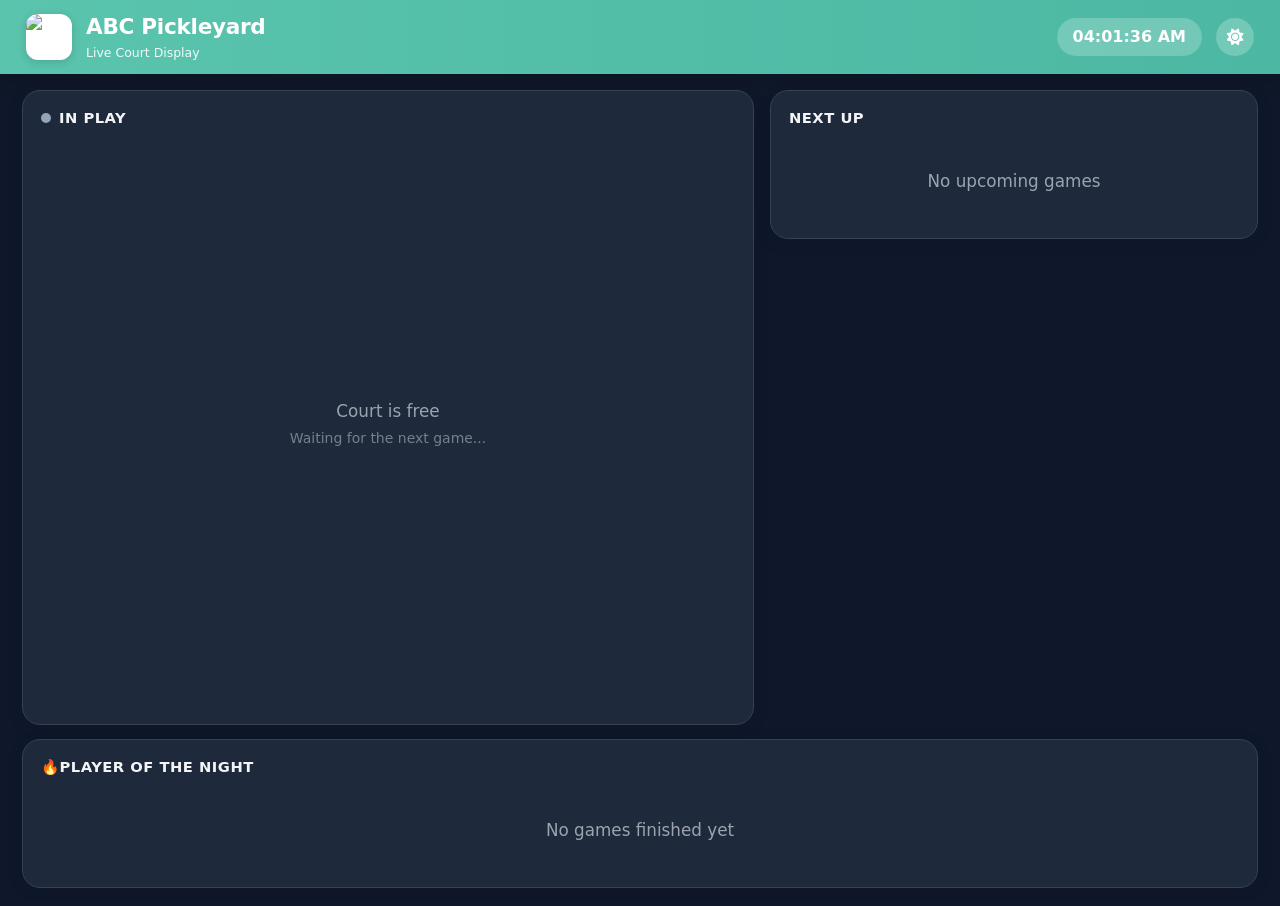
==== display.html @ bdc0b410 "Updated project code" ====
<!DOCTYPE html>
<html lang="en">
<head>
  <meta charset="UTF-8" />
  <meta name="viewport" content="width=device-width, initial-scale=1.0" />
  <title>ABC Pickleyard – Live Display</title>
  <link rel="stylesheet" href="style.css" />
  <link rel="stylesheet" href="https://cdnjs.cloudflare.com/ajax/libs/font-awesome/6.5.1/css/all.min.css" />
  <style>
    html, body {
      height: 100%;
      margin: 0;
      overflow: hidden;
    }

    body {
      background: var(--bg);
      color: var(--text);
      transition: background 0.3s, color 0.3s;
    }

    /* ===== GREEN NAVBAR WITH LOGO ===== */
    .top-nav {
      background: linear-gradient(90deg, #5ac4ad, #4cb8a3);
      color: white;
      padding: 11px 26px;
      display: flex;
      justify-content: space-between;
      align-items: center;
      flex-shrink: 0;
      box-shadow: 0 4px 16px rgba(0,0,0,0.18);
    }

    .top-nav-left {
      display: flex;
      align-items: center;
      gap: 14px;
    }

    .nav-logo {
      width: 46px;
      height: 46px;
      border-radius: 12px;
      background: white;
      display: flex;
      align-items: center;
      justify-content: center;
      overflow: hidden;
      flex-shrink: 0;
      box-shadow: 0 2px 8px rgba(0,0,0,0.15);
    }

    .nav-logo img {
      width: 100%;
      height: 100%;
      object-fit: cover;
    }

    .nav-logo-placeholder {
      color: #4cb8a3;
      font-size: 22px;
    }

    .top-nav-left h1 {
      font-size: 1.35rem;
      font-weight: 700;
      margin: 0;
      letter-spacing: -0.3px;
    }

    .top-nav-left p {
      font-size: 0.78rem;
      opacity: 0.92;
      margin: 1px 0 0;
    }

    .top-nav-right {
      display: flex;
      align-items: center;
      gap: 14px;
    }

    .nav-clock {
      background: rgba(255,255,255,0.22);
      padding: 7px 16px;
      border-radius: 30px;
      font-weight: 600;
      font-size: 1rem;
      font-variant-numeric: tabular-nums;
      backdrop-filter: blur(4px);
    }

    .theme-btn {
      width: 38px;
      height: 38px;
      border-radius: 50%;
      border: none;
      background: rgba(255,255,255,0.22);
      color: white;
      cursor: pointer;
      font-size: 1.05rem;
      display: flex;
      align-items: center;
      justify-content: center;
      transition: background 0.2s;
    }

    .theme-btn:hover {
      background: rgba(255,255,255,0.35);
    }

    /* Main content */
    .display-wrapper {
      height: calc(100vh - 68px);
      display: flex;
      flex-direction: column;
      padding: 16px 22px 18px;
      max-width: 1400px;
      margin: 0 auto;
      box-sizing: border-box;
      overflow-y: auto;
    }

    .display-grid {
      display: grid;
      grid-template-columns: 1.5fr 1fr;
      gap: 16px;
      flex: 1;
      min-height: 0;
      align-items: start; /* panels size to their own content, don't force-stretch each other */
    }

    .display-panel {
      background: var(--white);
      border-radius: 18px;
      padding: 16px 18px;
      border: 1px solid var(--border);
      box-shadow: 0 4px 20px rgba(0,0,0,0.06);
      display: flex;
      flex-direction: column;
      overflow: hidden;
      position: relative;
    }

    /* IN PLAY should still fill the full available height on its side */
    #inPlayPanel {
      height: 100%;
      align-self: stretch;
    }

    /* NEXT UP only takes as much height as its content needs */
    #nextUpPanel {
      align-self: start;
      max-height: 100%;
    }

    .display-panel h2 {
      font-size: 0.92rem;
      font-weight: 700;
      letter-spacing: 0.5px;
      margin: 0 0 12px;
      display: flex;
      align-items: center;
      gap: 8px;
      flex-shrink: 0;
      text-transform: uppercase;
    }

    .dot {
      width: 10px;
      height: 10px;
      border-radius: 50%;
      background: #94a3b8;
      display: inline-block;
    }

    .dot.live {
      background: #22c55e;
      box-shadow: 0 0 0 4px rgba(34, 197, 94, 0.35);
      animation: pulse 1.5s infinite;
    }

    /* ===== IN PLAY ===== */
    #courtCard {
      flex: 1;
      display: flex;
      flex-direction: column;
      justify-content: center;
    }

    .court-label {
      font-size: 0.85rem;
      color: var(--text-muted);
      margin-bottom: 2px;
      letter-spacing: 0.3px;
    }

    .court-timer {
      font-size: 3.1rem;
      font-weight: 800;
      letter-spacing: 3px;
      color: var(--primary-dark);
      text-align: center;
      margin: 2px 0 16px;
      font-variant-numeric: tabular-nums;
      text-shadow: 0 2px 10px rgba(76, 184, 163, 0.25);
    }

    .players-grid {
      display: grid;
      grid-template-columns: 1fr 1fr;
      gap: 12px;
      position: relative;
    }

    .player-box {
      background: linear-gradient(145deg, var(--primary-light), rgba(90, 196, 173, 0.15));
      border-radius: 14px;
      padding: 14px 10px;
      text-align: center;
      font-weight: 700;
      font-size: 1.12rem;
      color: var(--text);
      display: flex;
      flex-direction: column;
      align-items: center;
      gap: 7px;
      min-height: 88px;
      justify-content: center;
      border: 1px solid rgba(90, 196, 173, 0.25);
      transition: transform 0.2s;
    }

    .player-box:hover {
      transform: scale(1.02);
    }

    .player-box .avatar {
      width: 40px;
      height: 40px;
      border-radius: 50%;
      background: linear-gradient(135deg, #5ac4ad, #3da892);
      color: white;
      display: flex;
      align-items: center;
      justify-content: center;
      font-size: 1.05rem;
      font-weight: 700;
      box-shadow: 0 3px 10px rgba(76, 184, 163, 0.4);
    }

    .vs-badge {
      position: absolute;
      top: 50%;
      left: 50%;
      transform: translate(-50%, -50%);
      background: var(--white);
      border: 2px solid var(--primary);
      color: var(--primary-dark);
      font-weight: 800;
      font-size: 0.95rem;
      width: 46px;
      height: 46px;
      border-radius: 50%;
      display: flex;
      align-items: center;
      justify-content: center;
      z-index: 2;
      box-shadow: 0 4px 14px rgba(0,0,0,0.12);
    }

    /* ===== NEXT UP - compact, content-sized ===== */
    #nextGames {
      display: flex;
      flex-direction: column;
      gap: 10px;
      overflow-y: visible;
    }

    .next-game {
      background: linear-gradient(135deg, var(--primary-light), rgba(90, 196, 173, 0.12));
      border-radius: 12px;
      padding: 10px 14px 12px;
      border: 1px solid rgba(90, 196, 173, 0.2);
      margin-bottom: 0;
    }

    .g-title {
      font-size: 0.72rem;
      font-weight: 700;
      color: var(--primary-dark);
      margin-bottom: 3px;
      letter-spacing: 0.4px;
      text-transform: uppercase;
    }

    .g-list {
      font-size: 0.98rem;
      font-weight: 700;
      color: var(--text);
      line-height: 1.3;
    }

    /* --- Per-player mini boxes inside NEXT UP / LATER --- */
    .mini-match {
      display: flex;
      align-items: center;
      gap: 8px;
      margin-top: 6px;
    }

    .mini-team {
      display: flex;
      flex-direction: column;
      gap: 6px;
      flex: 1;
      min-width: 0;
    }

    .mini-vs {
      flex-shrink: 0;
      width: 28px;
      height: 28px;
      border-radius: 50%;
      background: var(--white);
      border: 2px solid var(--primary);
      color: var(--primary-dark);
      font-weight: 800;
      font-size: 0.72rem;
      display: flex;
      align-items: center;
      justify-content: center;
      box-shadow: 0 2px 8px rgba(0,0,0,0.1);
    }

    .mini-player {
      display: flex;
      align-items: center;
      gap: 8px;
      background: var(--white);
      border: 1px solid rgba(90, 196, 173, 0.3);
      border-radius: 10px;
      padding: 6px 10px;
      min-width: 0;
    }

    .mini-player .mini-avatar {
      width: 26px;
      height: 26px;
      border-radius: 50%;
      background: linear-gradient(135deg, #5ac4ad, #3da892);
      color: white;
      display: flex;
      align-items: center;
      justify-content: center;
      font-size: 0.72rem;
      font-weight: 700;
      flex-shrink: 0;
    }

    .mini-player .mini-name {
      font-size: 0.88rem;
      font-weight: 700;
      color: var(--text);
      white-space: nowrap;
      overflow: hidden;
      text-overflow: ellipsis;
    }

    .mini-players-flat {
      display: flex;
      flex-wrap: wrap;
      gap: 6px;
      margin-top: 6px;
    }

    .mini-players-flat .mini-player {
      flex: 0 0 auto;
    }

    /* Player of the Night */
    .potn-panel {
      margin-top: 14px;
      flex-shrink: 0;
    }

    #top3List {
      display: flex;
      flex-direction: column;
      gap: 8px;
    }

    #top3List .list-row {
      padding: 11px 15px;
      border-radius: 11px;
      transition: transform 0.15s;
    }

    #top3List .list-row:hover {
      transform: translateX(4px);
    }

    #top3List .name {
      font-size: 1.05rem;
      font-weight: 700;
    }

    #top3List .wins {
      font-size: 0.85rem;
      padding: 3px 11px;
    }

    .empty-msg {
      text-align: center;
      padding: 28px 12px;
      color: var(--text-muted);
      font-size: 1.05rem;
    }

    /* Live panel top line */
    .display-panel.live-panel::before {
      content: '';
      position: absolute;
      top: 0;
      left: 0;
      right: 0;
      height: 3px;
      background: linear-gradient(90deg, transparent, #22c55e, transparent);
      border-radius: 18px 18px 0 0;
    }

    @media (max-width: 950px) {
      .display-grid {
        grid-template-columns: 1fr;
      }
      .court-timer {
        font-size: 2.4rem;
      }
      #inPlayPanel {
        height: auto;
      }
    }
  </style>
</head>
<body>

  <!-- GREEN NAVBAR WITH LOGO -->
  <div class="top-nav">
    <div class="top-nav-left">
      <div class="nav-logo" id="displayLogo">
        <img id="logoImg" hidden alt="Logo" />
        <div id="logoPlaceholder" class="nav-logo-placeholder">
          <i class="fas fa-table-tennis-paddle-ball"></i>
        </div>
      </div>
      <div>
        <h1>ABC Pickleyard</h1>
        <p>Live Court Display</p>
      </div>
    </div>
    <div class="top-nav-right">
      <div class="nav-clock" id="clockTime">00:00:00</div>
      <button class="theme-btn" id="themeToggle" title="Toggle theme">
        <i class="fas fa-moon"></i>
      </button>
    </div>
  </div>

  <div class="display-wrapper">

    <div class="display-grid">

      <!-- IN PLAY -->
      <div class="display-panel" id="inPlayPanel">
        <h2>
          <span class="dot" id="liveDot"></span>
          IN PLAY
        </h2>
        <div id="courtCard"></div>
      </div>

      <!-- NEXT UP -->
      <div class="display-panel" id="nextUpPanel">
        <h2>NEXT UP</h2>
        <div id="nextGames"></div>
      </div>

    </div>

    <!-- PLAYER OF THE NIGHT -->
    <div class="display-panel potn-panel">
      <h2>🔥PLAYER OF THE NIGHT</h2>
      <div id="top3List"></div>
    </div>

  </div>

  <script src="display.js"></script>
</body>
</html>
---- style.css ----
:root {
  --primary: #6fd3bf;
  --primary-dark: #4cb8a3;
  --primary-light: #e7f8f4;
  --danger: #ef4444;
  --text: #1f2937;
  --text-muted: #6b7280;
  --border: #e5e7eb;
  --bg: #f4f7f6;
  --white: #ffffff;
  --radius: 16px;
  --radius-sm: 10px;
  --shadow: 0 4px 24px rgba(0,0,0,0.06);

  /* Top 3 */
  --top3-bg: linear-gradient(90deg, #d4f5ec, #e7f8f4);
  --top3-text: #1f2937;
}

body.dark-mode {
  --primary: #5ac4ad;
  --primary-dark: #4a9f94;
  --primary-light: #1a3a35;
  --danger: #ff6b6b;
  --text: #f3f4f6;
  --text-muted: #9ca3af;
  --border: #374151;
  --bg: #0f172a;
  --white: #1e293b;

  /* Top 3 - dark */
  --top3-bg: linear-gradient(90deg, #164e44, #1a3a35);
  --top3-text: #e2e8f0;
}

* {
  margin: 0;
  padding: 0;
  box-sizing: border-box;
}

body {
  font-family: 'Segoe UI', system-ui, -apple-system, sans-serif;
  background: var(--bg);
  color: var(--text);
  min-height: 100vh;
  line-height: 1.5;
}

/* ========== HEADER (Admin) ========== */
.header {
  background: var(--primary);
  color: white;
  padding: 14px 28px;
  display: flex;
  justify-content: space-between;
  align-items: center;
  box-shadow: 0 2px 12px rgba(0,0,0,0.08);
}

.header-left {
  display: flex;
  align-items: center;
  gap: 14px;
}

.logo-area {
  width: 52px;
  height: 52px;
  border-radius: 14px;
  background: var(--white);
  display: flex;
  align-items: center;
  justify-content: center;
  cursor: pointer;
  overflow: hidden;
  flex-shrink: 0;
}

.logo-area img {
  width: 100%;
  height: 100%;
  object-fit: cover;
}

.logo-placeholder {
  color: var(--primary-dark);
  font-size: 24px;
}

.header-left h1 {
  font-size: 1.35rem;
  font-weight: 700;
}

.header-left p {
  font-size: 0.8rem;
  opacity: 0.9;
}

.header-right {
  display: flex;
  align-items: center;
  gap: 28px;
}

.stats {
  display: flex;
  gap: 22px;
}

.stat {
  text-align: center;
}

.stat strong {
  display: block;
  font-size: 1.25rem;
  font-weight: 700;
}

.stat span {
  font-size: 0.72rem;
  letter-spacing: 0.5px;
  opacity: 0.9;
}

.clock {
  display: flex;
  align-items: center;
  gap: 8px;
  background: rgba(255,255,255,0.18);
  padding: 7px 16px;
  border-radius: 30px;
  font-weight: 600;
  font-size: 0.95rem;
}

.dark-mode-toggle {
  background: rgba(255,255,255,0.2);
  border: none;
  color: white;
  width: 40px;
  height: 40px;
  border-radius: 50%;
  cursor: pointer;
  display: flex;
  align-items: center;
  justify-content: center;
  font-size: 1.1rem;
  transition: background 0.2s;
}

.dark-mode-toggle:hover {
  background: rgba(255,255,255,0.3);
}

/* ========== NAV TABS (Admin) ========== */
.nav-tabs {
  display: flex;
  max-width: 920px;
  margin: 26px auto 0;
  background: var(--white);
  border-radius: var(--radius);
  overflow: hidden;
  box-shadow: var(--shadow);
  border: 1px solid var(--border);
}

.nav-item {
  flex: 1;
  padding: 16px 10px;
  background: var(--white);
  border: none;
  cursor: pointer;
  text-align: center;
  transition: all 0.2s;
  position: relative;
}

.nav-item:not(:last-child) {
  border-right: 1px solid var(--border);
}

.nav-title {
  display: block;
  font-size: 1.05rem;
  font-weight: 700;
  letter-spacing: 0.4px;
  color: var(--text);
}

.nav-sub {
  display: block;
  font-size: 0.78rem;
  color: var(--text-muted);
  margin-top: 2px;
}

.nav-item.active {
  background: var(--primary);
}

.nav-item.active .nav-title,
.nav-item.active .nav-sub {
  color: white;
}

.nav-item:hover:not(.active) {
  background: var(--primary-light);
}

.badge {
  background: rgba(0,0,0,0.12);
  padding: 1px 7px;
  border-radius: 10px;
  font-size: 0.75rem;
  margin-left: 4px;
}

.nav-item.active .badge {
  background: rgba(255,255,255,0.25);
}

/* ========== TAB PANELS ========== */
.tab-panel {
  display: none;
  max-width: 1100px;
  margin: 28px auto 50px;
  padding: 0 20px;
}

.tab-panel.active {
  display: block;
  animation: fadeIn 0.28s ease;
}

@keyframes fadeIn {
  from { opacity: 0; transform: translateY(6px); }
  to { opacity: 1; transform: translateY(0); }
}

/* ========== PANEL ========== */
.panel {
  background: var(--white);
  border-radius: var(--radius);
  padding: 22px 24px;
  box-shadow: var(--shadow);
  border: 1px solid var(--border);
  margin-bottom: 24px;
}

.panel-header {
  display: flex;
  justify-content: space-between;
  align-items: center;
  margin-bottom: 18px;
}

.panel-header h2 {
  font-size: 1.1rem;
  font-weight: 700;
  letter-spacing: 0.3px;
}

.panel-header p {
  font-size: 0.85rem;
  color: var(--text-muted);
}

.status-line {
  display: flex;
  align-items: center;
  gap: 12px;
}

.dot {
  width: 12px;
  height: 12px;
  border-radius: 50%;
  background: #d1d5db;
}

.dot.live {
  background: #22c55e;
  box-shadow: 0 0 0 4px rgba(34,197,94,0.25);
  animation: pulse 1.6s infinite;
}

@keyframes pulse {
  0% { box-shadow: 0 0 0 0 rgba(34,197,94,0.4); }
  70% { box-shadow: 0 0 0 8px rgba(34,197,94,0); }
  100% { box-shadow: 0 0 0 0 rgba(34,197,94,0); }
}

.live-count {
  font-size: 0.85rem;
  color: var(--text-muted);
  font-weight: 500;
}

/* ========== COURT LAYOUT ========== */
.court-layout {
  display: grid;
  grid-template-columns: 1.45fr 1fr;
  gap: 24px;
  margin-bottom: 8px;
}

/* Court Card */
.court-card {
  background: var(--primary-light);
  border-radius: var(--radius-sm);
  padding: 20px;
  border: 1px solid var(--border);
}

.court-empty {
  text-align: center;
  padding: 28px 10px;
  color: var(--text-muted);
}

.court-empty p {
  margin-bottom: 16px;
  font-size: 0.95rem;
}

.court-top {
  display: flex;
  justify-content: space-between;
  align-items: center;
  margin-bottom: 12px;
}

.court-name {
  font-weight: 700;
  font-size: 1.1rem;
}

.pill-live {
  background: #22c55e;
  color: white;
  font-size: 0.75rem;
  font-weight: 700;
  padding: 3px 10px;
  border-radius: 20px;
}

.court-timer {
  font-size: 1.8rem;
  font-weight: 800;
  font-variant-numeric: tabular-nums;
  color: var(--primary-dark);
  text-align: center;
  margin: 8px 0 18px;
}

.matchup {
  display: flex;
  align-items: center;
  justify-content: space-between;
  gap: 12px;
  margin-bottom: 18px;
}

.team {
  flex: 1;
  background: var(--white);
  padding: 12px 14px;
  border-radius: 10px;
  display: flex;
  align-items: center;
  gap: 8px;
  font-weight: 600;
  font-size: 0.95rem;
  box-shadow: 0 1px 4px rgba(0,0,0,0.04);
  color: var(--text);
}

.vs {
  font-weight: 800;
  color: var(--text-muted);
  font-size: 0.95rem;
}

.btn-end {
  width: 100%;
  background: var(--danger);
  color: white;
  border: none;
  padding: 12px;
  border-radius: 10px;
  font-weight: 600;
  font-size: 0.95rem;
  cursor: pointer;
  display: flex;
  align-items: center;
  justify-content: center;
  gap: 8px;
  transition: background 0.2s;
}

.btn-end:hover {
  background: #dc2626;
}

/* Action buttons */
.action-row {
  display: flex;
  gap: 12px;
  margin-top: 16px;
}

.btn {
  padding: 11px 18px;
  border-radius: 10px;
  font-weight: 600;
  font-size: 0.92rem;
  border: none;
  cursor: pointer;
  display: inline-flex;
  align-items: center;
  gap: 8px;
  transition: all 0.2s;
}

.btn-primary {
  background: var(--primary);
  color: white;
}

.btn-primary:hover {
  background: var(--primary-dark);
  transform: translateY(-1px);
  box-shadow: 0 4px 14px rgba(76,184,163,0.35);
}

.btn-outline {
  background: var(--white);
  color: var(--primary-dark);
  border: 1.5px solid var(--primary);
}

.btn-outline:hover {
  background: var(--primary-light);
}

.btn-ghost {
  background: transparent;
  color: var(--text-muted);
  border: 1px solid var(--border);
}

.btn-ghost:hover {
  background: #fef2f2;
  color: var(--danger);
  border-color: #fecaca;
}

.btn-secondary {
  background: #f3f4f6;
  color: var(--text);
}

body.dark-mode .btn-secondary {
  background: #374151;
  color: var(--text);
}

/* Next Games */
.next-games {
  display: flex;
  flex-direction: column;
  gap: 12px;
}

.next-game {
  background: var(--primary-light);
  border-radius: var(--radius-sm);
  padding: 14px 16px;
}

.g-title {
  font-size: 0.8rem;
  font-weight: 700;
  color: var(--primary-dark);
  margin-bottom: 4px;
  letter-spacing: 0.3px;
}

.g-list {
  font-weight: 600;
  font-size: 0.95rem;
  color: var(--text);
}

/* --- Per-player mini boxes (matches the live display's NEXT UP / LATER) --- */
.mini-match {
  display: flex;
  align-items: center;
  gap: 10px;
  margin-top: 8px;
}

.mini-team {
  display: flex;
  flex-direction: column;
  gap: 6px;
  flex: 1;
  min-width: 0;
}

.mini-vs {
  flex-shrink: 0;
  width: 30px;
  height: 30px;
  border-radius: 50%;
  background: var(--white);
  border: 2px solid var(--primary);
  color: var(--primary-dark);
  font-weight: 800;
  font-size: 0.75rem;
  display: flex;
  align-items: center;
  justify-content: center;
  box-shadow: 0 2px 8px rgba(0,0,0,0.1);
}

.mini-player {
  display: flex;
  align-items: center;
  gap: 8px;
  background: var(--white);
  border: 1px solid var(--border);
  border-radius: 10px;
  padding: 8px 12px;
  min-width: 0;
}

.mini-player .mini-avatar {
  width: 28px;
  height: 28px;
  border-radius: 50%;
  background: linear-gradient(135deg, var(--primary), var(--primary-dark));
  color: white;
  display: flex;
  align-items: center;
  justify-content: center;
  font-size: 0.75rem;
  font-weight: 700;
  flex-shrink: 0;
}

.mini-player .mini-name {
  font-size: 0.9rem;
  font-weight: 700;
  color: var(--text);
  white-space: nowrap;
  overflow: hidden;
  text-overflow: ellipsis;
}

.mini-players-flat {
  display: flex;
  flex-wrap: wrap;
  gap: 8px;
  margin-top: 8px;
}

.mini-players-flat .mini-player {
  flex: 0 0 auto;
}

.see-full {
  display: block;
  text-align: right;
  margin-top: 14px;
  color: var(--primary-dark);
  font-weight: 600;
  font-size: 0.9rem;
  text-decoration: none;
}

.see-full:hover {
  text-decoration: underline;
}

/* ========== CAPACITY ========== */
.capacity-card {
  background: var(--primary-light);
  border-radius: var(--radius-sm);
  padding: 18px 20px;
  margin-bottom: 22px;
}

.capacity-top {
  display: flex;
  justify-content: space-between;
  align-items: center;
  margin-bottom: 12px;
}

.capacity-top h3 {
  font-size: 1rem;
  font-weight: 700;
}

.capacity-top p {
  font-size: 0.82rem;
  color: var(--text-muted);
}

.capacity-num {
  font-size: 1.6rem;
  font-weight: 800;
  color: var(--primary-dark);
}

.capacity-num .max {
  font-size: 1rem;
  font-weight: 600;
  color: var(--text-muted);
}

.progress-track {
  height: 10px;
  background: #d1e9e4;
  border-radius: 20px;
  overflow: hidden;
}

body.dark-mode .progress-track {
  background: #0f2e2a;
}

.progress-fill {
  height: 100%;
  background: linear-gradient(90deg, var(--primary), var(--primary-dark));
  border-radius: 20px;
  transition: width 0.4s ease;
}

/* ========== LISTS ========== */
.list-card {
  display: flex;
  flex-direction: column;
  gap: 8px;
}

.list-row {
  display: flex;
  justify-content: space-between;
  align-items: center;
  background: var(--primary-light);
  padding: 12px 16px;
  border-radius: var(--radius-sm);
  transition: all 0.15s;
  color: var(--text);
}

.list-row:hover {
  transform: translateX(3px);
}

/* Top 3 */
.list-row.top3 {
  background: var(--top3-bg);
  color: var(--top3-text);
}

.list-row.top3 .name {
  color: var(--top3-text);
  font-weight: 700;
  font-size: 1rem;
}

.list-row.top3 .wins {
  background: var(--primary);
  color: white;
}

.row-left {
  display: flex;
  align-items: center;
  gap: 12px;
}

.rank-badge {
  width: 28px;
  height: 28px;
  border-radius: 8px;
  background: var(--primary);
  color: white;
  display: flex;
  align-items: center;
  justify-content: center;
  font-weight: 700;
  font-size: 0.85rem;
  flex-shrink: 0;
}

.rank-badge.r1 { background: #f59e0b; }
.rank-badge.r2 { background: #94a3b8; }
.rank-badge.r3 { background: #cd7f32; }

.name {
  font-weight: 600;
  color: var(--text);
}

.wins {
  background: var(--primary);
  color: white;
  padding: 3px 11px;
  border-radius: 20px;
  font-size: 0.8rem;
  font-weight: 700;
}

.btn-certificate {
  background: none;
  border: none;
  font-size: 1.15rem;
  cursor: pointer;
  opacity: 0.85;
  transition: opacity 0.2s;
}

.btn-certificate:hover {
  opacity: 1;
}

/* Queue groups */
.queue-group {
  margin-bottom: 6px;
}

.queue-group-head {
  margin-bottom: 8px;
}

.queue-group-title {
  font-size: 0.8rem;
  font-weight: 700;
  color: var(--primary-dark);
  letter-spacing: 0.3px;
}

.queue-players {
  display: flex;
  flex-wrap: wrap;
  gap: 8px;
}

.player-chip {
  display: inline-flex;
  align-items: center;
  gap: 6px;
  background: var(--white);
  border: 1px solid var(--border);
  padding: 8px 12px;
  border-radius: 8px;
  font-weight: 600;
  font-size: 0.9rem;
  color: var(--text);
}

.player-chip button {
  background: none;
  border: none;
  cursor: pointer;
  font-size: 0.9rem;
  color: var(--text-muted);
  padding: 0 2px;
  line-height: 1;
}

.player-chip button:hover {
  color: var(--danger);
}

.empty-state {
  text-align: center;
  padding: 32px 16px;
  color: var(--text-muted);
  font-size: 0.95rem;
}

/* ========== MODAL ========== */
.modal-overlay {
  position: fixed;
  inset: 0;
  background: rgba(0,0,0,0.55);
  display: flex;
  align-items: center;
  justify-content: center;
  z-index: 1000;
  padding: 20px;
}

.modal-overlay.hidden {
  display: none;
}

.modal {
  background: var(--white);
  border-radius: 16px;
  width: 100%;
  max-width: 420px;
  box-shadow: 0 20px 50px rgba(0,0,0,0.25);
  overflow: hidden;
}

.modal-header {
  display: flex;
  justify-content: space-between;
  align-items: center;
  padding: 18px 22px;
  border-bottom: 1px solid var(--border);
}

.modal-header h3 {
  font-size: 1.15rem;
  font-weight: 700;
  color: var(--text);
}

.modal-close {
  background: none;
  border: none;
  font-size: 1.5rem;
  cursor: pointer;
  color: var(--text-muted);
  line-height: 1;
}

.modal-body {
  padding: 22px;
}

.modal-body input[type="text"] {
  width: 100%;
  padding: 12px 14px;
  border: 1.5px solid var(--border);
  border-radius: 10px;
  font-size: 1rem;
  margin-bottom: 16px;
  outline: none;
  transition: border-color 0.2s;
  background: var(--bg);
  color: var(--text);
}

.modal-body input:focus {
  border-color: var(--primary);
}

.modal-row {
  display: flex;
  gap: 10px;
  justify-content: flex-end;
}

.win-option {
  width: 100%;
  background: var(--primary-light);
  border: 1.5px solid var(--border);
  border-radius: 12px;
  padding: 16px;
  margin-bottom: 10px;
  cursor: pointer;
  text-align: left;
  transition: all 0.2s;
  color: var(--text);
}

.win-option:hover {
  background: var(--primary);
  color: white;
  border-color: var(--primary);
}

.win-option .wl {
  display: block;
  font-size: 0.75rem;
  font-weight: 700;
  letter-spacing: 0.5px;
  margin-bottom: 4px;
  opacity: 0.8;
}

/* Responsive */
@media (max-width: 860px) {
  .court-layout {
    grid-template-columns: 1fr;
  }
  .header {
    flex-direction: column;
    gap: 14px;
    text-align: center;
  }
  .header-right {
    flex-direction: column;
    gap: 12px;
  }
  .nav-tabs {
    margin: 18px 12px 0;
  }
}
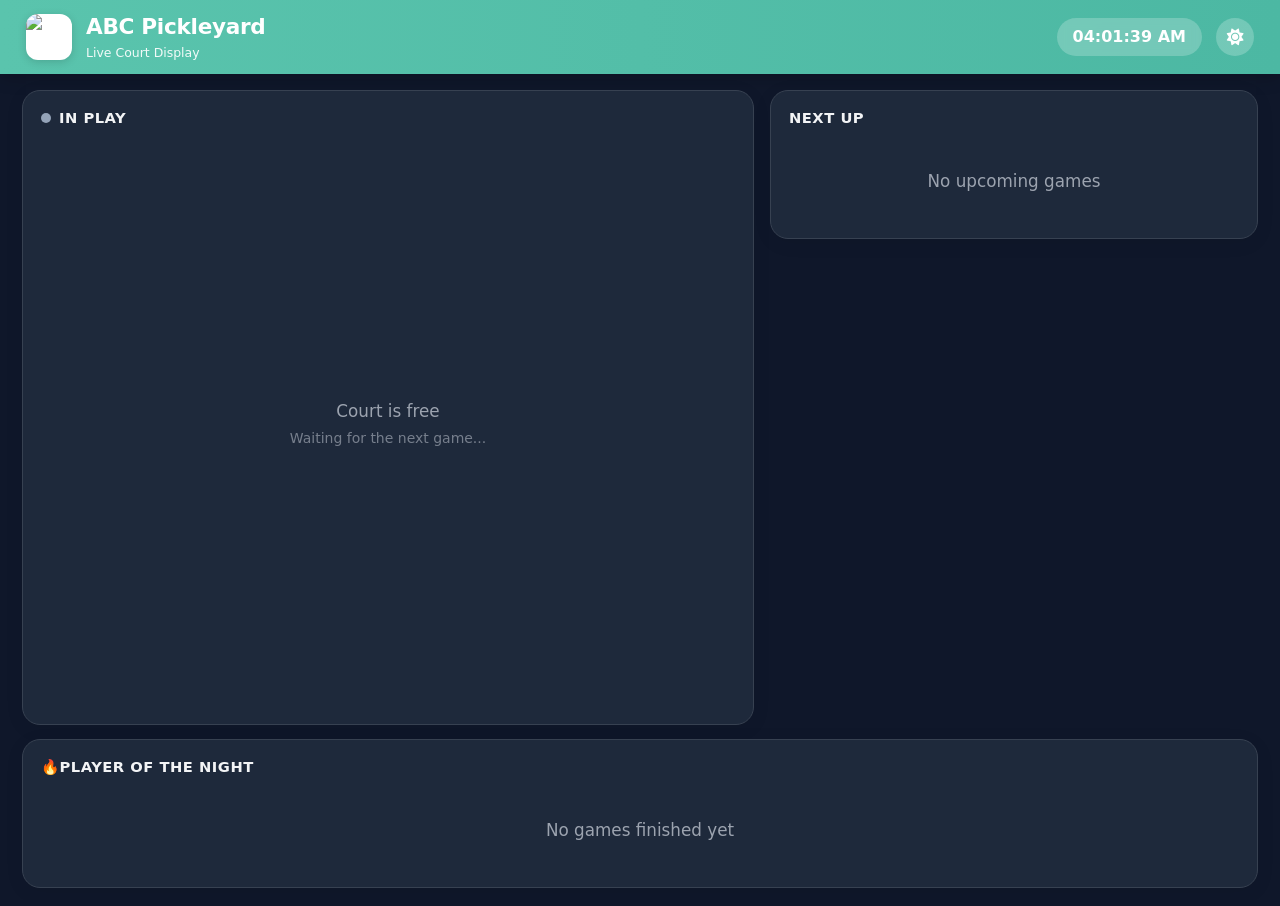
==== commit a945bf1e: "adding medals" ====
--- a/display.html
+++ b/display.html
@@ -390,31 +390,135 @@
       gap: 8px;
     }
 
-    #top3List .list-row {
-      padding: 11px 15px;
-      border-radius: 11px;
-      transition: transform 0.15s;
-    }
-
-    #top3List .list-row:hover {
-      transform: translateX(4px);
-    }
-
-    #top3List .name {
-      font-size: 1.05rem;
-      font-weight: 700;
-    }
-
-    #top3List .wins {
-      font-size: 0.85rem;
-      padding: 3px 11px;
-    }
-
     .empty-msg {
       text-align: center;
       padding: 28px 12px;
       color: var(--text-muted);
       font-size: 1.05rem;
+    }
+
+    /* ===== Player of the Night — Medal Styling ===== */
+    #top3List .list-row.top3 {
+      display: flex;
+      align-items: center;
+      justify-content: space-between;
+      background: var(--white);
+      border: 1px solid var(--border);
+      border-radius: 11px;
+      padding: 11px 15px;
+      transition: transform 0.15s, box-shadow 0.2s;
+      position: relative;
+      overflow: hidden;
+    }
+
+    #top3List .list-row.top3:hover {
+      transform: translateX(4px);
+    }
+
+    .row-left {
+      display: flex;
+      align-items: center;
+      gap: 12px;
+    }
+
+    /* Rank badge base (becomes a medal circle) */
+    .rank-badge {
+      width: 34px;
+      height: 34px;
+      border-radius: 50%;
+      display: flex;
+      align-items: center;
+      justify-content: center;
+      font-weight: 800;
+      color: white;
+      flex-shrink: 0;
+      position: relative;
+      font-size: 0; /* hide the number */
+    }
+    .rank-badge::before {
+      font-size: 1.3rem;
+    }
+
+    /* 🥇 1st place */
+    .rank-badge.r1 {
+      background: linear-gradient(135deg, #ffd700, #e0a800);
+      box-shadow: 0 3px 10px rgba(255, 200, 0, 0.5);
+    }
+    .rank-badge.r1::before { content: "🥇"; }
+
+    /* 🥈 2nd place */
+    .rank-badge.r2 {
+      background: linear-gradient(135deg, #d7d7d7, #a8a8a8);
+      box-shadow: 0 3px 10px rgba(160, 160, 160, 0.45);
+    }
+    .rank-badge.r2::before { content: "🥈"; }
+
+    /* 🥉 3rd place */
+    .rank-badge.r3 {
+      background: linear-gradient(135deg, #cd7f32, #a05a1f);
+      box-shadow: 0 3px 10px rgba(180, 110, 40, 0.45);
+    }
+    .rank-badge.r3::before { content: "🥉"; }
+
+    /* Row backgrounds per rank */
+    #top3List .list-row.top3:has(.rank-badge.r1) {
+      background: linear-gradient(135deg, rgba(255, 215, 0, 0.14), rgba(255, 215, 0, 0.03));
+      border: 1px solid rgba(255, 191, 0, 0.5);
+      box-shadow: 0 4px 16px rgba(255, 191, 0, 0.18);
+      transform: scale(1.02);
+    }
+    #top3List .list-row.top3:has(.rank-badge.r2) {
+      background: linear-gradient(135deg, rgba(192, 192, 192, 0.16), rgba(192, 192, 192, 0.03));
+      border: 1px solid rgba(170, 170, 170, 0.5);
+    }
+    #top3List .list-row.top3:has(.rank-badge.r3) {
+      background: linear-gradient(135deg, rgba(205, 127, 50, 0.16), rgba(205, 127, 50, 0.03));
+      border: 1px solid rgba(205, 127, 50, 0.5);
+    }
+
+    /* Name + wins polish */
+    #top3List .name {
+      font-size: 1.05rem;
+      font-weight: 700;
+    }
+    #top3List .list-row.top3:has(.rank-badge.r1) .name { color: #a67c00; }
+    #top3List .list-row.top3:has(.rank-badge.r2) .name { color: #6e6e6e; }
+    #top3List .list-row.top3:has(.rank-badge.r3) .name { color: #8a4b1f; }
+
+    #top3List .wins {
+      font-size: 0.85rem;
+      padding: 3px 11px;
+      border-radius: 30px;
+      font-weight: 700;
+      background: var(--primary-light);
+      color: var(--primary-dark);
+    }
+    #top3List .list-row.top3:has(.rank-badge.r1) .wins {
+      background: rgba(255, 191, 0, 0.25);
+      color: #8a6300;
+    }
+    #top3List .list-row.top3:has(.rank-badge.r2) .wins {
+      background: rgba(192, 192, 192, 0.3);
+      color: #5c5c5c;
+    }
+    #top3List .list-row.top3:has(.rank-badge.r3) .wins {
+      background: rgba(205, 127, 50, 0.28);
+      color: #7a4620;
+    }
+
+    /* Shine sweep on #1 only */
+    #top3List .list-row.top3:has(.rank-badge.r1)::after {
+      content: '';
+      position: absolute;
+      inset: 0;
+      background: linear-gradient(120deg, transparent 20%, rgba(255,255,255,0.35) 50%, transparent 80%);
+      background-size: 200% 100%;
+      animation: shine 3s ease-in-out infinite;
+      pointer-events: none;
+    }
+    @keyframes shine {
+      0% { background-position: 200% 0; }
+      100% { background-position: -200% 0; }
     }
 
     /* Live panel top line */
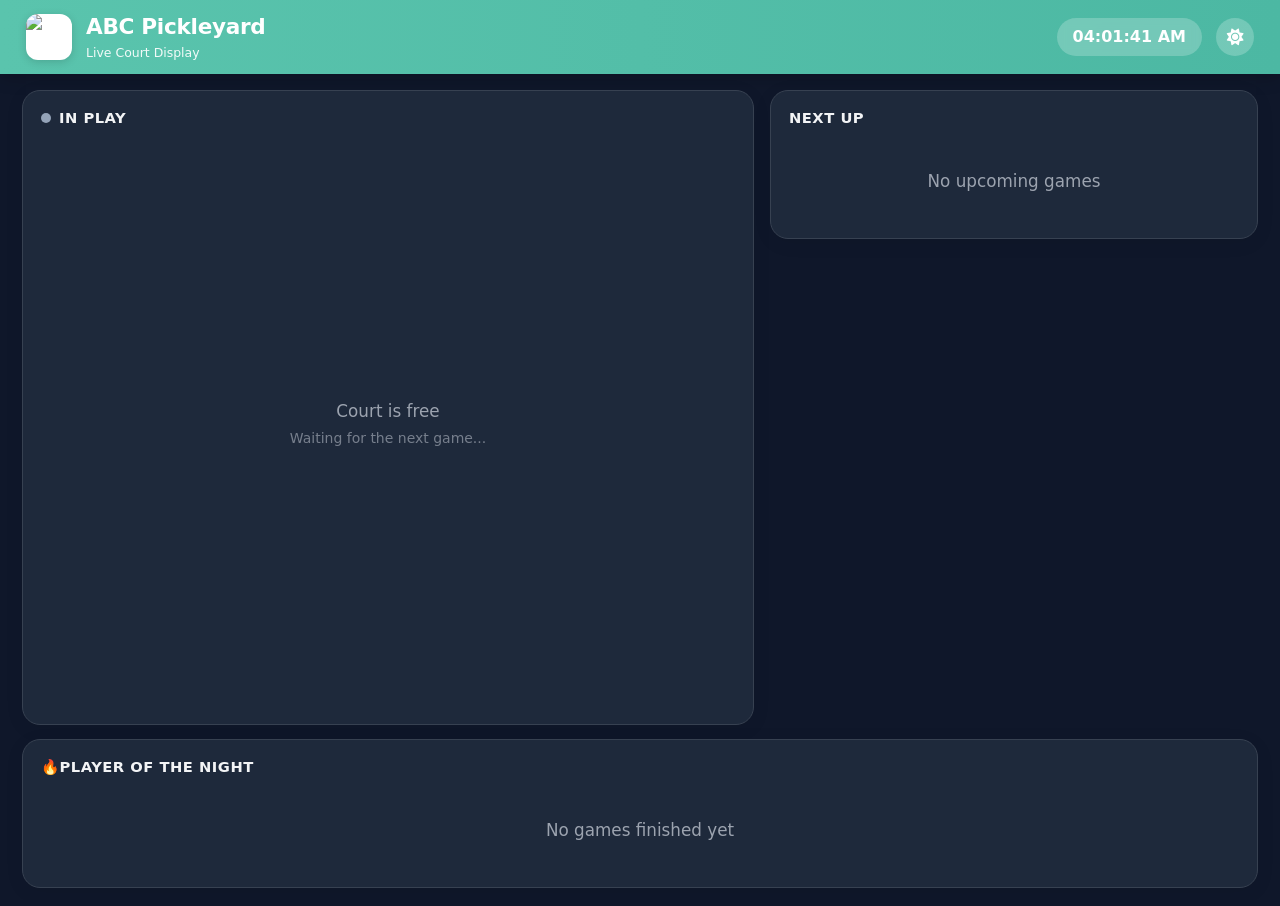
==== commit e86fea1c: "text color fix" ====
--- a/display.html
+++ b/display.html
@@ -476,7 +476,7 @@
       border: 1px solid rgba(205, 127, 50, 0.5);
     }
 
-    /* Name + wins polish */
+    /* Name + wins polish (light mode) */
     #top3List .name {
       font-size: 1.05rem;
       font-weight: 700;
@@ -504,6 +504,32 @@
     #top3List .list-row.top3:has(.rank-badge.r3) .wins {
       background: rgba(205, 127, 50, 0.28);
       color: #7a4620;
+    }
+
+    /* ---- Dark mode overrides: brighter text/badges so they're readable ---- */
+    body.dark-mode #top3List .list-row.top3:has(.rank-badge.r1) .name { color: #ffd558; }
+    body.dark-mode #top3List .list-row.top3:has(.rank-badge.r2) .name { color: #e6e6e6; }
+    body.dark-mode #top3List .list-row.top3:has(.rank-badge.r3) .name { color: #ffb066; }
+
+    body.dark-mode #top3List .list-row.top3:has(.rank-badge.r1) .wins {
+      background: rgba(255, 215, 0, 0.22);
+      color: #ffe08a;
+    }
+    body.dark-mode #top3List .list-row.top3:has(.rank-badge.r2) .wins {
+      background: rgba(255, 255, 255, 0.16);
+      color: #f0f0f0;
+    }
+    body.dark-mode #top3List .list-row.top3:has(.rank-badge.r3) .wins {
+      background: rgba(255, 165, 90, 0.22);
+      color: #ffcda0;
+    }
+
+    /* rank-2 (silver) wins badge with 0 wins was blending into the pill -
+       make sure text always has contrast even at 0 wins */
+    #top3List .wins {
+      display: inline-block;
+      min-width: 24px;
+      text-align: center;
     }
 
     /* Shine sweep on #1 only */
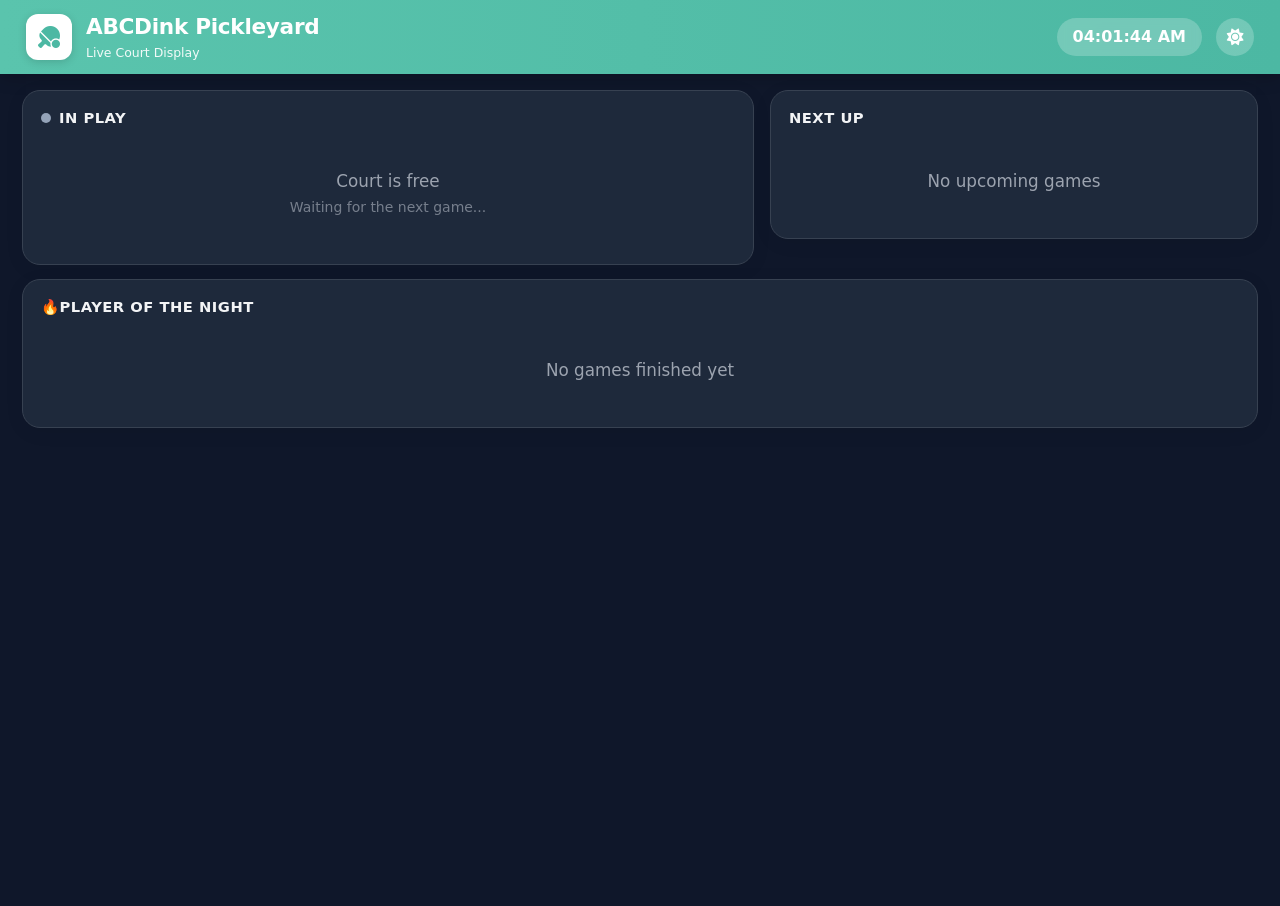
==== commit a3018447: "Updated" ====
--- a/display.html
+++ b/display.html
@@ -3,7 +3,7 @@
 <head>
   <meta charset="UTF-8" />
   <meta name="viewport" content="width=device-width, initial-scale=1.0" />
-  <title>ABC Pickleyard – Live Display</title>
+  <title>ABCDink Pickleyard – Live Display</title>
   <link rel="stylesheet" href="style.css" />
   <link rel="stylesheet" href="https://cdnjs.cloudflare.com/ajax/libs/font-awesome/6.5.1/css/all.min.css" />
   <style>
@@ -125,8 +125,7 @@
       display: grid;
       grid-template-columns: 1.5fr 1fr;
       gap: 16px;
-      flex: 1;
-      min-height: 0;
+      flex: 0 0 auto;
       align-items: start; /* panels size to their own content, don't force-stretch each other */
     }
 
@@ -138,14 +137,14 @@
       box-shadow: 0 4px 20px rgba(0,0,0,0.06);
       display: flex;
       flex-direction: column;
-      overflow: hidden;
+      overflow: visible;
       position: relative;
     }
 
-    /* IN PLAY should still fill the full available height on its side */
+    /* IN PLAY sizes to its own content — no forced height, so extra
+       player rows never get clipped by the panel edge */
     #inPlayPanel {
-      height: 100%;
-      align-self: stretch;
+      align-self: start;
     }
 
     /* NEXT UP only takes as much height as its content needs */
@@ -578,13 +577,13 @@
   <div class="top-nav">
     <div class="top-nav-left">
       <div class="nav-logo" id="displayLogo">
-        <img id="logoImg" hidden alt="Logo" />
-        <div id="logoPlaceholder" class="nav-logo-placeholder">
+        <img id="logoImg" src="abclogo.jpg" alt="Logo" onerror="this.hidden=true;document.getElementById('logoPlaceholder').hidden=false;" />
+        <div id="logoPlaceholder" class="nav-logo-placeholder" hidden>
           <i class="fas fa-table-tennis-paddle-ball"></i>
         </div>
       </div>
       <div>
-        <h1>ABC Pickleyard</h1>
+        <h1>ABCDink Pickleyard</h1>
         <p>Live Court Display</p>
       </div>
     </div>
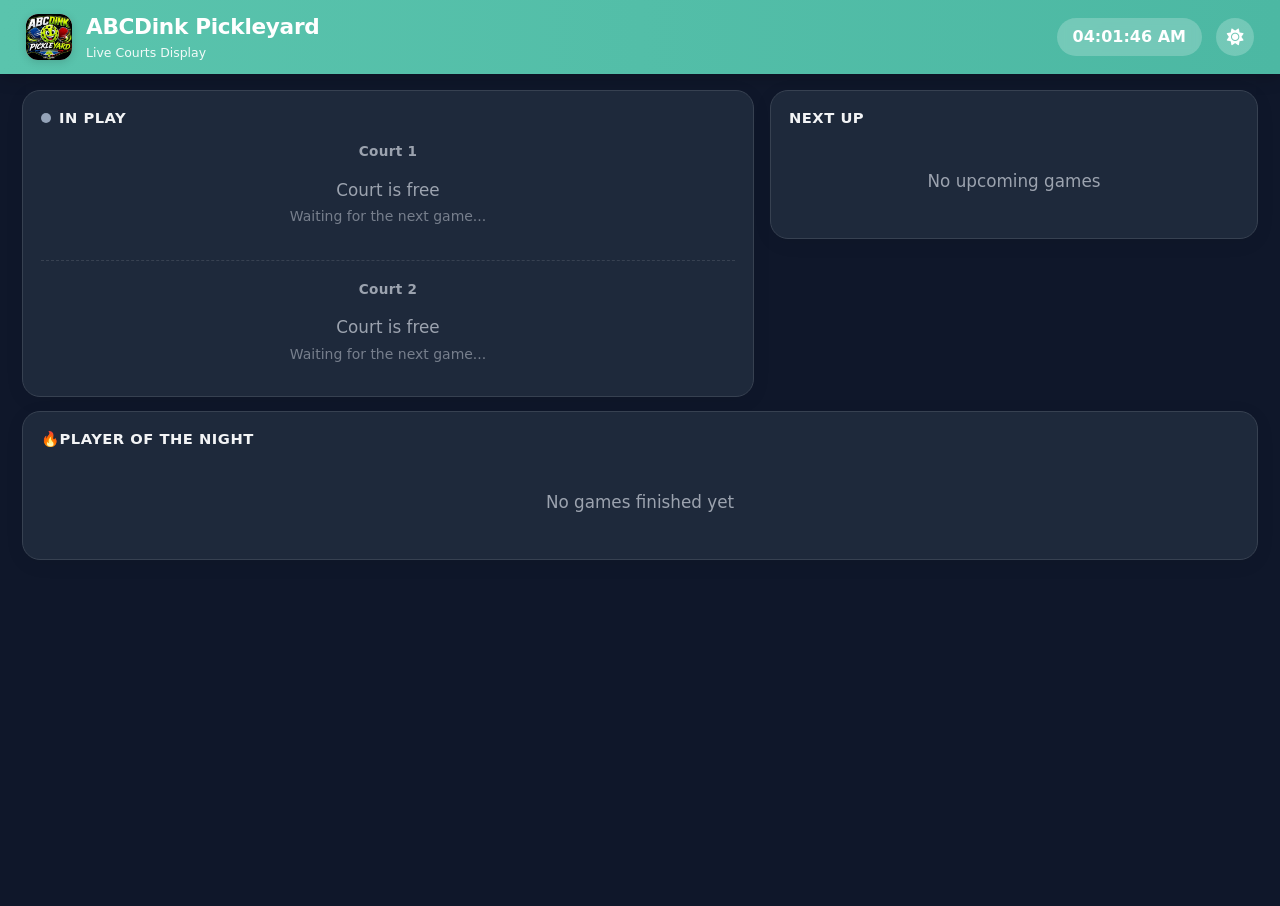
==== commit 19953291: "addedcourt2" ====
--- a/display.html
+++ b/display.html
@@ -185,6 +185,19 @@
       display: flex;
       flex-direction: column;
       justify-content: center;
+      gap: 18px;
+    }
+
+    /* One block per court. When there's more than one, a divider line
+       separates them so it's clear each is its own court. */
+    .court-block {
+      display: flex;
+      flex-direction: column;
+    }
+
+    .court-block + .court-block {
+      padding-top: 18px;
+      border-top: 1px dashed var(--border);
     }
 
     .court-label {
@@ -192,10 +205,13 @@
       color: var(--text-muted);
       margin-bottom: 2px;
       letter-spacing: 0.3px;
-    }
-
+      font-weight: 700;
+      text-align: center;
+    }
+
+    /* Timer made a bit smaller than before (was 3.1rem) */
     .court-timer {
-      font-size: 3.1rem;
+      font-size: 2.3rem;
       font-weight: 800;
       letter-spacing: 3px;
       color: var(--primary-dark);
@@ -218,14 +234,14 @@
       padding: 14px 10px;
       text-align: center;
       font-weight: 700;
-      font-size: 1.12rem;
+      /* Name-only boxes: made a bit bigger since the avatar is gone */
+      font-size: 1.32rem;
       color: var(--text);
       display: flex;
       flex-direction: column;
       align-items: center;
-      gap: 7px;
+      justify-content: center;
       min-height: 88px;
-      justify-content: center;
       border: 1px solid rgba(90, 196, 173, 0.25);
       transition: transform 0.2s;
     }
@@ -234,18 +250,10 @@
       transform: scale(1.02);
     }
 
+    /* Initials/avatar circle removed from the main IN PLAY player boxes —
+       only the player name is shown now */
     .player-box .avatar {
-      width: 40px;
-      height: 40px;
-      border-radius: 50%;
-      background: linear-gradient(135deg, #5ac4ad, #3da892);
-      color: white;
-      display: flex;
-      align-items: center;
-      justify-content: center;
-      font-size: 1.05rem;
-      font-weight: 700;
-      box-shadow: 0 3px 10px rgba(76, 184, 163, 0.4);
+      display: none;
     }
 
     .vs-badge {
@@ -343,22 +351,14 @@
       min-width: 0;
     }
 
+    /* Initials/avatar circle removed from NEXT UP / LATER mini boxes too —
+       only the player name is shown */
     .mini-player .mini-avatar {
-      width: 26px;
-      height: 26px;
-      border-radius: 50%;
-      background: linear-gradient(135deg, #5ac4ad, #3da892);
-      color: white;
-      display: flex;
-      align-items: center;
-      justify-content: center;
-      font-size: 0.72rem;
-      font-weight: 700;
-      flex-shrink: 0;
+      display: none;
     }
 
     .mini-player .mini-name {
-      font-size: 0.88rem;
+      font-size: 0.98rem;
       font-weight: 700;
       color: var(--text);
       white-space: nowrap;
@@ -563,7 +563,7 @@
         grid-template-columns: 1fr;
       }
       .court-timer {
-        font-size: 2.4rem;
+        font-size: 2.1rem;
       }
       #inPlayPanel {
         height: auto;
@@ -584,7 +584,7 @@
       </div>
       <div>
         <h1>ABCDink Pickleyard</h1>
-        <p>Live Court Display</p>
+        <p>Live Courts Display</p>
       </div>
     </div>
     <div class="top-nav-right">
--- a/style.css
+++ b/style.css
@@ -307,6 +307,13 @@
   margin-bottom: 8px;
 }
 
+/* Court Card container — now holds one card per court, stacked */
+#courtCard {
+  display: flex;
+  flex-direction: column;
+  gap: 14px;
+}
+
 /* Court Card */
 .court-card {
   background: var(--primary-light);
@@ -536,20 +543,6 @@
   border-radius: 10px;
   padding: 8px 12px;
   min-width: 0;
-}
-
-.mini-player .mini-avatar {
-  width: 28px;
-  height: 28px;
-  border-radius: 50%;
-  background: linear-gradient(135deg, var(--primary), var(--primary-dark));
-  color: white;
-  display: flex;
-  align-items: center;
-  justify-content: center;
-  font-size: 0.75rem;
-  font-weight: 700;
-  flex-shrink: 0;
 }
 
 .mini-player .mini-name {
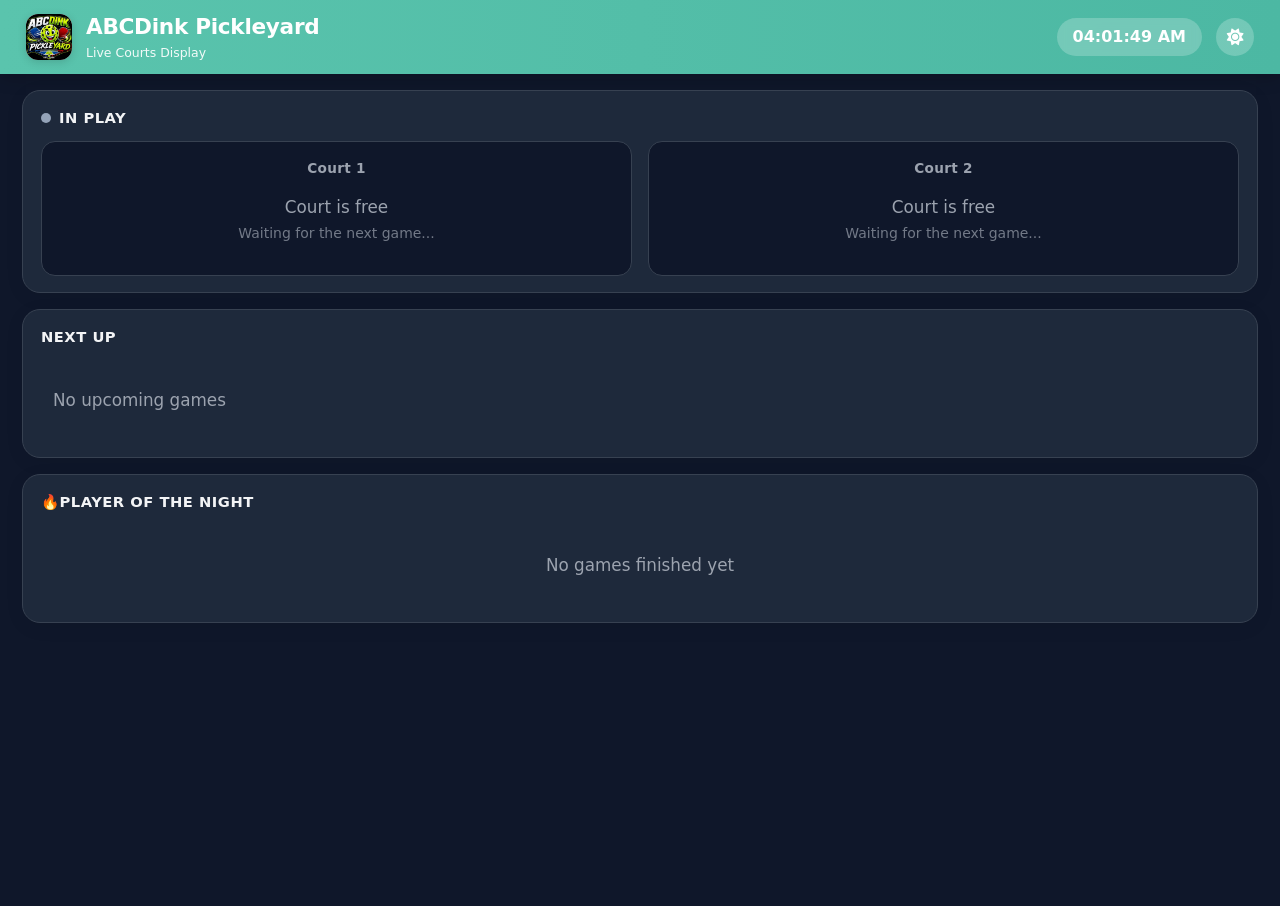
==== commit 463fa0a9: "seperate court boxes" ====
--- a/display.html
+++ b/display.html
@@ -114,6 +114,7 @@
       height: calc(100vh - 68px);
       display: flex;
       flex-direction: column;
+      gap: 16px;
       padding: 16px 22px 18px;
       max-width: 1400px;
       margin: 0 auto;
@@ -121,13 +122,10 @@
       overflow-y: auto;
     }
 
-    .display-grid {
-      display: grid;
-      grid-template-columns: 1.5fr 1fr;
-      gap: 16px;
-      flex: 0 0 auto;
-      align-items: start; /* panels size to their own content, don't force-stretch each other */
-    }
+    /* Stacked, full-width sections in this order:
+       1) IN PLAY (Court 1 + Court 2 side by side)
+       2) NEXT UP (Next / Later)
+       3) PLAYER OF THE NIGHT (leaderboard) */
 
     .display-panel {
       background: var(--white);
@@ -139,18 +137,8 @@
       flex-direction: column;
       overflow: visible;
       position: relative;
-    }
-
-    /* IN PLAY sizes to its own content — no forced height, so extra
-       player rows never get clipped by the panel edge */
-    #inPlayPanel {
-      align-self: start;
-    }
-
-    /* NEXT UP only takes as much height as its content needs */
-    #nextUpPanel {
-      align-self: start;
-      max-height: 100%;
+      width: 100%;
+      flex-shrink: 0;
     }
 
     .display-panel h2 {
@@ -179,25 +167,30 @@
       animation: pulse 1.5s infinite;
     }
 
-    /* ===== IN PLAY ===== */
+    /* ===== IN PLAY — Court 1 and Court 2 side by side ===== */
     #courtCard {
-      flex: 1;
+      display: flex;
+      flex-direction: row;
+      align-items: stretch;
+      gap: 0;
+    }
+
+    /* One block per court, side by side, each its own distinct card
+       so Court 1 and Court 2 read as clearly separate. */
+    #courtCard {
+      gap: 16px;
+    }
+
+    .court-block {
+      flex: 1 1 0;
+      min-width: 0;
       display: flex;
       flex-direction: column;
       justify-content: center;
-      gap: 18px;
-    }
-
-    /* One block per court. When there's more than one, a divider line
-       separates them so it's clear each is its own court. */
-    .court-block {
-      display: flex;
-      flex-direction: column;
-    }
-
-    .court-block + .court-block {
-      padding-top: 18px;
-      border-top: 1px dashed var(--border);
+      padding: 16px 18px;
+      background: var(--bg);
+      border: 1px solid var(--border);
+      border-radius: 14px;
     }
 
     .court-label {
@@ -209,7 +202,6 @@
       text-align: center;
     }
 
-    /* Timer made a bit smaller than before (was 3.1rem) */
     .court-timer {
       font-size: 2.3rem;
       font-weight: 800;
@@ -234,14 +226,13 @@
       padding: 14px 10px;
       text-align: center;
       font-weight: 700;
-      /* Name-only boxes: made a bit bigger since the avatar is gone */
-      font-size: 1.32rem;
+      font-size: 1.55rem;
       color: var(--text);
       display: flex;
       flex-direction: column;
       align-items: center;
       justify-content: center;
-      min-height: 88px;
+      min-height: 92px;
       border: 1px solid rgba(90, 196, 173, 0.25);
       transition: transform 0.2s;
     }
@@ -250,8 +241,6 @@
       transform: scale(1.02);
     }
 
-    /* Initials/avatar circle removed from the main IN PLAY player boxes —
-       only the player name is shown now */
     .player-box .avatar {
       display: none;
     }
@@ -276,15 +265,17 @@
       box-shadow: 0 4px 14px rgba(0,0,0,0.12);
     }
 
-    /* ===== NEXT UP - compact, content-sized ===== */
+    /* ===== NEXT UP (Next / Later) - compact, content-sized ===== */
     #nextGames {
       display: flex;
-      flex-direction: column;
-      gap: 10px;
+      flex-direction: row;
+      gap: 14px;
       overflow-y: visible;
     }
 
     .next-game {
+      flex: 1 1 0;
+      min-width: 0;
       background: linear-gradient(135deg, var(--primary-light), rgba(90, 196, 173, 0.12));
       border-radius: 12px;
       padding: 10px 14px 12px;
@@ -351,8 +342,6 @@
       min-width: 0;
     }
 
-    /* Initials/avatar circle removed from NEXT UP / LATER mini boxes too —
-       only the player name is shown */
     .mini-player .mini-avatar {
       display: none;
     }
@@ -378,11 +367,6 @@
     }
 
     /* Player of the Night */
-    .potn-panel {
-      margin-top: 14px;
-      flex-shrink: 0;
-    }
-
     #top3List {
       display: flex;
       flex-direction: column;
@@ -420,7 +404,6 @@
       gap: 12px;
     }
 
-    /* Rank badge base (becomes a medal circle) */
     .rank-badge {
       width: 34px;
       height: 34px;
@@ -432,34 +415,30 @@
       color: white;
       flex-shrink: 0;
       position: relative;
-      font-size: 0; /* hide the number */
+      font-size: 0;
     }
     .rank-badge::before {
       font-size: 1.3rem;
     }
 
-    /* 🥇 1st place */
     .rank-badge.r1 {
       background: linear-gradient(135deg, #ffd700, #e0a800);
       box-shadow: 0 3px 10px rgba(255, 200, 0, 0.5);
     }
     .rank-badge.r1::before { content: "🥇"; }
 
-    /* 🥈 2nd place */
     .rank-badge.r2 {
       background: linear-gradient(135deg, #d7d7d7, #a8a8a8);
       box-shadow: 0 3px 10px rgba(160, 160, 160, 0.45);
     }
     .rank-badge.r2::before { content: "🥈"; }
 
-    /* 🥉 3rd place */
     .rank-badge.r3 {
       background: linear-gradient(135deg, #cd7f32, #a05a1f);
       box-shadow: 0 3px 10px rgba(180, 110, 40, 0.45);
     }
     .rank-badge.r3::before { content: "🥉"; }
 
-    /* Row backgrounds per rank */
     #top3List .list-row.top3:has(.rank-badge.r1) {
       background: linear-gradient(135deg, rgba(255, 215, 0, 0.14), rgba(255, 215, 0, 0.03));
       border: 1px solid rgba(255, 191, 0, 0.5);
@@ -475,7 +454,6 @@
       border: 1px solid rgba(205, 127, 50, 0.5);
     }
 
-    /* Name + wins polish (light mode) */
     #top3List .name {
       font-size: 1.05rem;
       font-weight: 700;
@@ -491,6 +469,9 @@
       font-weight: 700;
       background: var(--primary-light);
       color: var(--primary-dark);
+      display: inline-block;
+      min-width: 24px;
+      text-align: center;
     }
     #top3List .list-row.top3:has(.rank-badge.r1) .wins {
       background: rgba(255, 191, 0, 0.25);
@@ -505,7 +486,6 @@
       color: #7a4620;
     }
 
-    /* ---- Dark mode overrides: brighter text/badges so they're readable ---- */
     body.dark-mode #top3List .list-row.top3:has(.rank-badge.r1) .name { color: #ffd558; }
     body.dark-mode #top3List .list-row.top3:has(.rank-badge.r2) .name { color: #e6e6e6; }
     body.dark-mode #top3List .list-row.top3:has(.rank-badge.r3) .name { color: #ffb066; }
@@ -523,15 +503,6 @@
       color: #ffcda0;
     }
 
-    /* rank-2 (silver) wins badge with 0 wins was blending into the pill -
-       make sure text always has contrast even at 0 wins */
-    #top3List .wins {
-      display: inline-block;
-      min-width: 24px;
-      text-align: center;
-    }
-
-    /* Shine sweep on #1 only */
     #top3List .list-row.top3:has(.rank-badge.r1)::after {
       content: '';
       position: absolute;
@@ -546,7 +517,6 @@
       100% { background-position: -200% 0; }
     }
 
-    /* Live panel top line */
     .display-panel.live-panel::before {
       content: '';
       position: absolute;
@@ -558,15 +528,16 @@
       border-radius: 18px 18px 0 0;
     }
 
-    @media (max-width: 950px) {
-      .display-grid {
-        grid-template-columns: 1fr;
+    /* Narrow screens: courts and next/later stack instead of side by side */
+    @media (max-width: 800px) {
+      #courtCard {
+        flex-direction: column;
+      }
+      #nextGames {
+        flex-direction: column;
       }
       .court-timer {
         font-size: 2.1rem;
-      }
-      #inPlayPanel {
-        height: auto;
       }
     }
   </style>
@@ -597,23 +568,19 @@
 
   <div class="display-wrapper">
 
-    <div class="display-grid">
-
-      <!-- IN PLAY -->
-      <div class="display-panel" id="inPlayPanel">
-        <h2>
-          <span class="dot" id="liveDot"></span>
-          IN PLAY
-        </h2>
-        <div id="courtCard"></div>
-      </div>
-
-      <!-- NEXT UP -->
-      <div class="display-panel" id="nextUpPanel">
-        <h2>NEXT UP</h2>
-        <div id="nextGames"></div>
-      </div>
-
+    <!-- IN PLAY: Court 1 and Court 2 side by side -->
+    <div class="display-panel" id="inPlayPanel">
+      <h2>
+        <span class="dot" id="liveDot"></span>
+        IN PLAY
+      </h2>
+      <div id="courtCard"></div>
+    </div>
+
+    <!-- NEXT UP: Next / Later -->
+    <div class="display-panel" id="nextUpPanel">
+      <h2>NEXT UP</h2>
+      <div id="nextGames"></div>
     </div>
 
     <!-- PLAYER OF THE NIGHT -->
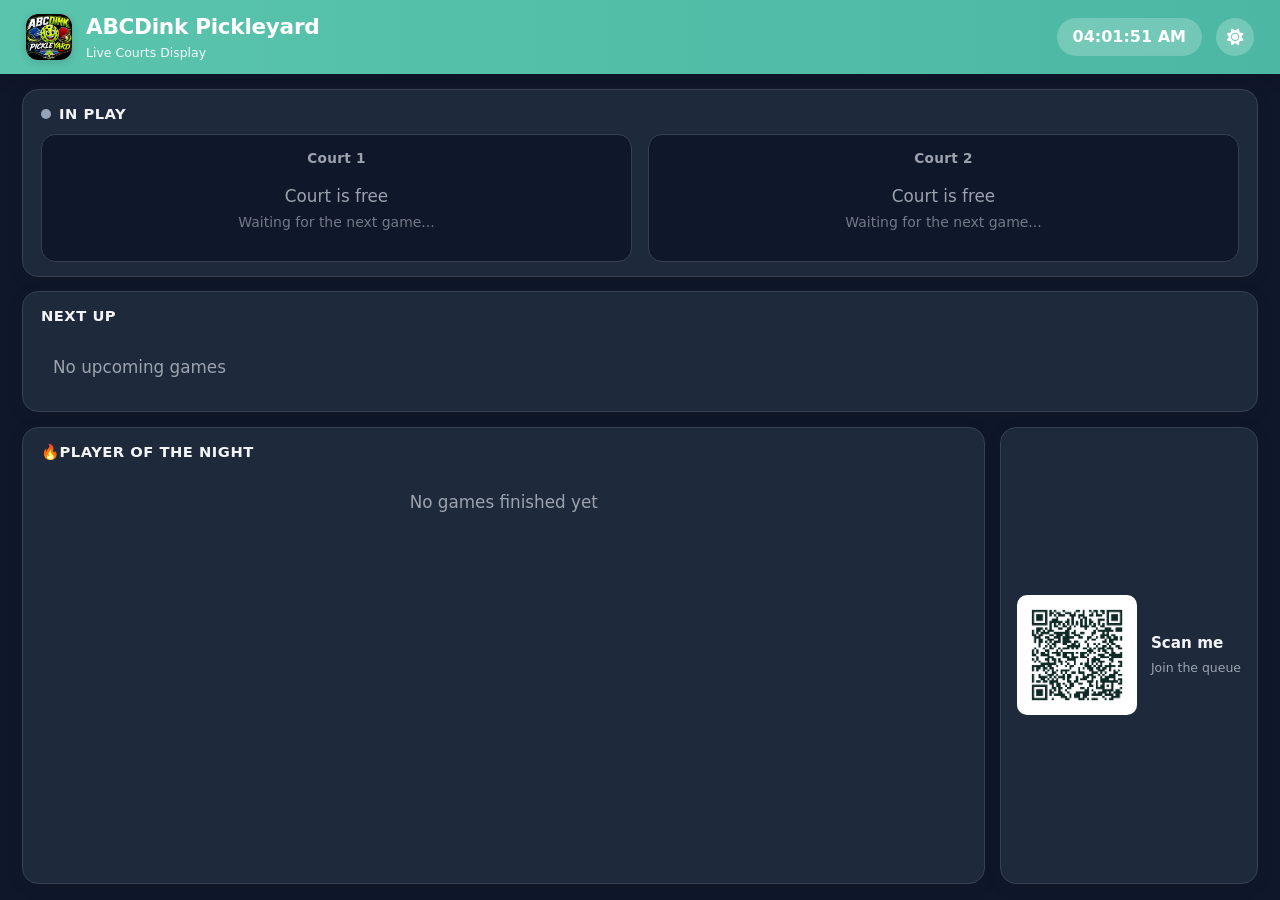
==== commit 75e33532: "qr coe" ====
--- a/display.html
+++ b/display.html
@@ -540,6 +540,207 @@
         font-size: 2.1rem;
       }
     }
+    /* ===== QR CODE BOX (bottom right, in-flow so nothing overlaps) ===== */
+.qr-footer {
+  margin-top: auto;            /* pushes it to the bottom of the page */
+  display: flex;
+  justify-content: flex-end;   /* bottom RIGHT */
+  flex-shrink: 0;
+  padding-top: 4px;
+}
+
+.qr-box {
+  display: flex;
+  align-items: center;
+  gap: 14px;
+  background: var(--white);
+  border: 1px solid var(--border);
+  border-radius: 16px;
+  padding: 12px 16px;
+  box-shadow: 0 4px 20px rgba(0,0,0,0.06);
+}
+
+.qr-img-wrap {
+  width: 110px;
+  height: 110px;
+  border-radius: 10px;
+  background: #ffffff;         /* keeps the QR scannable in dark mode */
+  padding: 6px;
+  display: flex;
+  align-items: center;
+  justify-content: center;
+  flex-shrink: 0;
+  overflow: hidden;
+}
+
+.qr-img-wrap img {
+  width: 100%;
+  height: 100%;
+  object-fit: contain;
+}
+
+.qr-placeholder {
+  font-size: 0.7rem;
+  font-weight: 600;
+  color: #6b7280;
+  text-align: center;
+  line-height: 1.3;
+}
+
+.qr-text strong {
+  display: block;
+  font-size: 0.95rem;
+  font-weight: 700;
+  color: var(--text);
+}
+
+.qr-text span {
+  font-size: 0.78rem;
+  color: var(--text-muted);
+}
+
+@media (max-width: 800px) {
+  .qr-footer { justify-content: center; }
+}
+/* ===== SINGLE-PAGE, NO-SCROLL LAYOUT (overrides) ===== */
+html, body {
+  height: 100%;
+  overflow: hidden;
+}
+
+body {
+  display: flex;
+  flex-direction: column;
+  height: 100vh;
+  height: 100dvh;
+}
+
+/* Wrapper fills whatever is left under the navbar, as a grid */
+.display-wrapper {
+  flex: 1 1 auto;
+  min-height: 0;
+  height: auto;
+  width: 100%;
+  display: grid;
+  grid-template-columns: 1fr auto;
+  grid-template-rows: auto auto minmax(0, 1fr);
+  grid-template-areas:
+    "play play"
+    "next next"
+    "potn qr";
+  gap: clamp(8px, 1.6vh, 16px);
+  padding: clamp(8px, 1.6vh, 16px) 22px clamp(8px, 1.8vh, 18px);
+  overflow: hidden;
+}
+
+#inPlayPanel { grid-area: play; }
+#nextUpPanel { grid-area: next; }
+.potn-panel  { grid-area: potn; min-height: 0; overflow: hidden; }
+.qr-footer   { grid-area: qr; margin-top: 0; padding-top: 0; align-self: stretch; }
+
+/* Compact panels */
+.display-panel {
+  padding: clamp(8px, 1.5vh, 16px) 18px;
+  border-radius: 16px;
+}
+
+.display-panel h2 {
+  font-size: clamp(0.75rem, 1.7vh, 0.92rem);
+  margin-bottom: clamp(5px, 1vh, 12px);
+}
+
+/* IN PLAY */
+.court-block {
+  padding: clamp(8px, 1.4vh, 16px) 18px;
+}
+
+.court-label {
+  font-size: clamp(0.7rem, 1.6vh, 0.85rem);
+}
+
+.court-timer {
+  font-size: clamp(1.4rem, 4.2vh, 2.3rem);
+  margin: 0 0 clamp(6px, 1.2vh, 16px);
+}
+
+.players-grid {
+  gap: clamp(6px, 1.2vh, 12px);
+}
+
+.player-box {
+  min-height: clamp(44px, 7.5vh, 92px);
+  padding: clamp(4px, 1vh, 14px) 10px;
+  font-size: clamp(1rem, 2.8vh, 1.55rem);
+}
+
+.vs-badge {
+  width: clamp(32px, 5vh, 46px);
+  height: clamp(32px, 5vh, 46px);
+  font-size: clamp(0.7rem, 1.8vh, 0.95rem);
+}
+
+/* NEXT UP */
+.next-game {
+  padding: clamp(6px, 1vh, 10px) 14px clamp(6px, 1.2vh, 12px);
+}
+
+.mini-team { gap: clamp(3px, 0.6vh, 6px); }
+
+.mini-player {
+  padding: clamp(3px, 0.7vh, 6px) 10px;
+}
+
+.mini-player .mini-name {
+  font-size: clamp(0.8rem, 2vh, 0.98rem);
+}
+
+.mini-vs {
+  width: clamp(22px, 3.4vh, 28px);
+  height: clamp(22px, 3.4vh, 28px);
+}
+
+/* PLAYER OF THE NIGHT */
+#top3List { gap: clamp(4px, 0.8vh, 8px); }
+
+#top3List .list-row.top3 {
+  padding: clamp(5px, 1vh, 11px) 15px;
+}
+
+#top3List .list-row.top3:has(.rank-badge.r1) {
+  transform: none;  /* scale would get clipped by the panel edge */
+}
+
+#top3List .name { font-size: clamp(0.9rem, 2.2vh, 1.05rem); }
+
+.rank-badge {
+  width: clamp(26px, 4vh, 34px);
+  height: clamp(26px, 4vh, 34px);
+}
+
+.empty-msg { padding: clamp(8px, 2vh, 28px) 12px; }
+
+/* QR box matches the height of the Player of the Night row */
+.qr-box {
+  height: 100%;
+  padding: clamp(6px, 1.2vh, 12px) 16px;
+}
+
+.qr-img-wrap {
+  width: clamp(70px, 14vh, 120px);
+  height: clamp(70px, 14vh, 120px);
+}
+
+/* Phones / narrow screens: stack and allow scrolling again */
+@media (max-width: 800px) {
+  html, body { overflow: auto; height: auto; }
+  body { display: block; }
+  .display-wrapper {
+    display: flex;
+    flex-direction: column;
+    overflow: visible;
+  }
+  .qr-footer { justify-content: center; }
+}
   </style>
 </head>
 <body>
@@ -566,7 +767,7 @@
     </div>
   </div>
 
-  <div class="display-wrapper">
+    <div class="display-wrapper">
 
     <!-- IN PLAY: Court 1 and Court 2 side by side -->
     <div class="display-panel" id="inPlayPanel">
@@ -589,6 +790,21 @@
       <div id="top3List"></div>
     </div>
 
+    <!-- QR CODE (bottom right) - must be INSIDE display-wrapper -->
+    <div class="qr-footer">
+      <div class="qr-box">
+        <div class="qr-img-wrap">
+          <img id="qrImg" src="qr.png" alt="QR Code"
+               onerror="this.hidden=true;document.getElementById('qrPlaceholder').hidden=false;" />
+          <div id="qrPlaceholder" class="qr-placeholder" hidden>QR CODE<br>HERE</div>
+        </div>
+        <div class="qr-text">
+          <strong>Scan me</strong>
+          <span>Join the queue</span>
+        </div>
+      </div>
+    </div>
+
   </div>
 
   <script src="display.js"></script>
--- a/style.css
+++ b/style.css
@@ -900,4 +900,81 @@
   .nav-tabs {
     margin: 18px 12px 0;
   }
+}
+/* ===== Teammate color-coding (Team 1 = green, Team 2 = black) ===== */
+
+/* IN PLAY — courts (left column = Team 1, right column = Team 2) */
+.players-grid .player-box:nth-child(1),
+.players-grid .player-box:nth-child(3) {
+  border: 2px solid #22c55e;
+  background: linear-gradient(145deg, rgba(34, 197, 94, 0.18), rgba(34, 197, 94, 0.05));
+}
+
+.players-grid .player-box:nth-child(1)::after,
+.players-grid .player-box:nth-child(3)::after {
+  content: "TEAM 1";
+  display: block;
+  font-size: 0.6rem;
+  font-weight: 700;
+  letter-spacing: 1px;
+  color: #16a34a;
+  margin-top: 4px;
+}
+
+.players-grid .player-box:nth-child(2),
+.players-grid .player-box:nth-child(4) {
+  border: 2px solid #111827;
+  background: linear-gradient(145deg, rgba(17, 24, 39, 0.10), rgba(17, 24, 39, 0.03));
+}
+
+.players-grid .player-box:nth-child(2)::after,
+.players-grid .player-box:nth-child(4)::after {
+  content: "TEAM 2";
+  display: block;
+  font-size: 0.6rem;
+  font-weight: 700;
+  letter-spacing: 1px;
+  color: #111827;
+  margin-top: 4px;
+}
+
+/* NEXT UP / LATER — mini-match team groups */
+.mini-match .mini-team:first-child .mini-player {
+  border: 2px solid #22c55e;
+  background: rgba(34, 197, 94, 0.08);
+}
+
+.mini-match .mini-team:last-child .mini-player {
+  border: 2px solid #111827;
+  background: rgba(17, 24, 39, 0.04);
+}
+
+/* Dark mode adjustments */
+body.dark-mode .players-grid .player-box:nth-child(1),
+body.dark-mode .players-grid .player-box:nth-child(3) {
+  border-color: #4ade80;
+  background: linear-gradient(145deg, rgba(74, 222, 128, 0.22), rgba(74, 222, 128, 0.06));
+}
+body.dark-mode .players-grid .player-box:nth-child(1)::after,
+body.dark-mode .players-grid .player-box:nth-child(3)::after {
+  color: #4ade80;
+}
+
+body.dark-mode .players-grid .player-box:nth-child(2),
+body.dark-mode .players-grid .player-box:nth-child(4) {
+  border-color: #e5e7eb;
+  background: linear-gradient(145deg, rgba(229, 231, 235, 0.10), rgba(229, 231, 235, 0.03));
+}
+body.dark-mode .players-grid .player-box:nth-child(2)::after,
+body.dark-mode .players-grid .player-box:nth-child(4)::after {
+  color: #e5e7eb;
+}
+
+body.dark-mode .mini-match .mini-team:first-child .mini-player {
+  border-color: #4ade80;
+  background: rgba(74, 222, 128, 0.1);
+}
+body.dark-mode .mini-match .mini-team:last-child .mini-player {
+  border-color: #e5e7eb;
+  background: rgba(229, 231, 235, 0.06);
 }
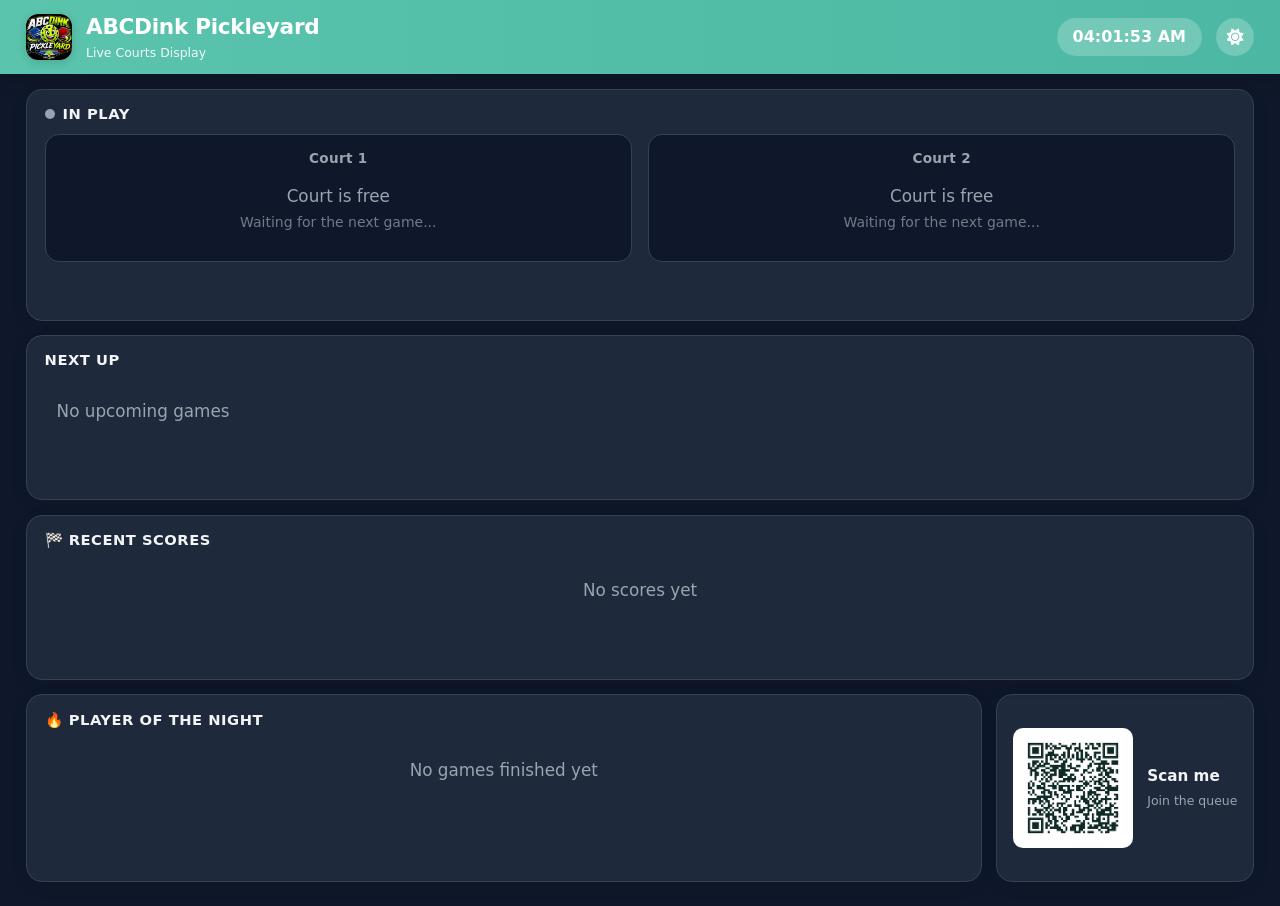
==== commit 7e66a767: "fix tie" ====
--- a/display.html
+++ b/display.html
@@ -7,12 +7,6 @@
   <link rel="stylesheet" href="style.css" />
   <link rel="stylesheet" href="https://cdnjs.cloudflare.com/ajax/libs/font-awesome/6.5.1/css/all.min.css" />
   <style>
-    html, body {
-      height: 100%;
-      margin: 0;
-      overflow: hidden;
-    }
-
     body {
       background: var(--bg);
       color: var(--text);
@@ -109,24 +103,7 @@
       background: rgba(255,255,255,0.35);
     }
 
-    /* Main content */
-    .display-wrapper {
-      height: calc(100vh - 68px);
-      display: flex;
-      flex-direction: column;
-      gap: 16px;
-      padding: 16px 22px 18px;
-      max-width: 1400px;
-      margin: 0 auto;
-      box-sizing: border-box;
-      overflow-y: auto;
-    }
-
-    /* Stacked, full-width sections in this order:
-       1) IN PLAY (Court 1 + Court 2 side by side)
-       2) NEXT UP (Next / Later)
-       3) PLAYER OF THE NIGHT (leaderboard) */
-
+    /* Panels */
     .display-panel {
       background: var(--white);
       border-radius: 18px;
@@ -138,7 +115,6 @@
       overflow: visible;
       position: relative;
       width: 100%;
-      flex-shrink: 0;
     }
 
     .display-panel h2 {
@@ -167,17 +143,11 @@
       animation: pulse 1.5s infinite;
     }
 
-    /* ===== IN PLAY — Court 1 and Court 2 side by side ===== */
+    /* ===== IN PLAY - Court 1 and Court 2 side by side ===== */
     #courtCard {
       display: flex;
       flex-direction: row;
       align-items: stretch;
-      gap: 0;
-    }
-
-    /* One block per court, side by side, each its own distinct card
-       so Court 1 and Court 2 read as clearly separate. */
-    #courtCard {
       gap: 16px;
     }
 
@@ -265,7 +235,7 @@
       box-shadow: 0 4px 14px rgba(0,0,0,0.12);
     }
 
-    /* ===== NEXT UP (Next / Later) - compact, content-sized ===== */
+    /* ===== NEXT UP (Next / Later) ===== */
     #nextGames {
       display: flex;
       flex-direction: row;
@@ -299,7 +269,7 @@
       line-height: 1.3;
     }
 
-    /* --- Per-player mini boxes inside NEXT UP / LATER --- */
+    /* Per-player mini boxes inside NEXT UP / LATER */
     .mini-match {
       display: flex;
       align-items: center;
@@ -380,7 +350,7 @@
       font-size: 1.05rem;
     }
 
-    /* ===== Player of the Night — Medal Styling ===== */
+    /* ===== Player of the Night - Medal Styling ===== */
     #top3List .list-row.top3 {
       display: flex;
       align-items: center;
@@ -443,7 +413,6 @@
       background: linear-gradient(135deg, rgba(255, 215, 0, 0.14), rgba(255, 215, 0, 0.03));
       border: 1px solid rgba(255, 191, 0, 0.5);
       box-shadow: 0 4px 16px rgba(255, 191, 0, 0.18);
-      transform: scale(1.02);
     }
     #top3List .list-row.top3:has(.rank-badge.r2) {
       background: linear-gradient(135deg, rgba(192, 192, 192, 0.16), rgba(192, 192, 192, 0.03));
@@ -528,219 +497,226 @@
       border-radius: 18px 18px 0 0;
     }
 
-    /* Narrow screens: courts and next/later stack instead of side by side */
+    /* ===== QR CODE BOX ===== */
+    .qr-box {
+      display: flex;
+      align-items: center;
+      gap: 14px;
+      background: var(--white);
+      border: 1px solid var(--border);
+      border-radius: 16px;
+      padding: 12px 16px;
+      box-shadow: 0 4px 20px rgba(0,0,0,0.06);
+      height: 100%;
+    }
+
+    .qr-img-wrap {
+      width: 110px;
+      height: 110px;
+      border-radius: 10px;
+      background: #ffffff;         /* keeps the QR scannable in dark mode */
+      padding: 6px;
+      display: flex;
+      align-items: center;
+      justify-content: center;
+      flex-shrink: 0;
+      overflow: hidden;
+    }
+
+    .qr-img-wrap img {
+      width: 100%;
+      height: 100%;
+      object-fit: contain;
+    }
+
+    .qr-placeholder {
+      font-size: 0.7rem;
+      font-weight: 600;
+      color: #6b7280;
+      text-align: center;
+      line-height: 1.3;
+    }
+
+    .qr-text strong {
+      display: block;
+      font-size: 0.95rem;
+      font-weight: 700;
+      color: var(--text);
+    }
+
+    .qr-text span {
+      font-size: 0.78rem;
+      color: var(--text-muted);
+    }
+
+    /* ===== SCROLLABLE LAYOUT: everything is reachable on any screen size ===== */
+    html, body {
+      height: auto;
+      min-height: 100%;
+      overflow-x: hidden;
+      overflow-y: auto;
+    }
+    body { display: block; min-height: 100vh; }
+
+    .top-nav { position: sticky; top: 0; z-index: 20; }
+
+    .display-wrapper {
+      height: auto;
+      min-height: calc(100vh - 68px);
+      overflow: visible;
+      width: 100%;
+      max-width: 1800px;
+      margin: 0 auto;
+      display: grid;
+      grid-template-columns: minmax(0, 1fr) auto;
+      grid-template-rows: auto;
+      grid-template-areas:
+        "play play"
+        "next next"
+        "recent recent"
+        "potn qr";
+      gap: clamp(10px, 1.6vh, 16px);
+      padding: clamp(10px, 1.6vh, 16px) clamp(12px, 2vw, 32px) 24px;
+    }
+
+    #inPlayPanel  { grid-area: play; }
+    #nextUpPanel  { grid-area: next; }
+    #resultsPanel { grid-area: recent; }
+    .potn-panel   { grid-area: potn; min-height: 0; overflow: visible; }
+    .qr-footer    { grid-area: qr; margin-top: 0; padding-top: 0; align-self: stretch; display: flex; justify-content: flex-end; }
+
+    /* Bigger screens: scale everything up a little */
+    @media (min-width: 1700px) { html { font-size: 18px; } }
+
+    /* Recent scores */
+    #resultsList {
+      display: grid;
+      grid-template-columns: repeat(auto-fit, minmax(320px, 1fr));
+      gap: 8px;
+    }
+    .result-row {
+      display: grid;
+      grid-template-columns: auto 1fr auto 1fr;
+      align-items: center;
+      gap: 10px;
+      background: var(--bg);
+      border: 1px solid var(--border);
+      border-radius: 10px;
+      padding: 8px 12px;
+      font-weight: 700;
+    }
+    .result-court { font-size: 0.7rem; color: var(--text-muted); }
+    .result-team {
+      min-width: 0;
+      overflow: hidden;
+      text-overflow: ellipsis;
+      white-space: nowrap;
+      color: var(--text-muted);
+    }
+    .result-team.right { text-align: right; }
+    .result-team.win { color: var(--text); }
+    .result-score { white-space: nowrap; font-variant-numeric: tabular-nums; }
+    .result-score b.win { color: var(--primary-dark); }
+    .row-right { display: flex; align-items: center; gap: 8px; }
+    .games-tag { font-size: 0.75rem; color: var(--text-muted); font-weight: 600; }
+
+    /* Compact panels */
+    .display-panel {
+      padding: clamp(8px, 1.5vh, 16px) 18px;
+      border-radius: 16px;
+    }
+
+    .display-panel h2 {
+      font-size: clamp(0.75rem, 1.7vh, 0.92rem);
+      margin-bottom: clamp(5px, 1vh, 12px);
+    }
+
+    /* IN PLAY */
+    .court-block {
+      padding: clamp(8px, 1.4vh, 16px) 18px;
+    }
+
+    .court-label {
+      font-size: clamp(0.7rem, 1.6vh, 0.85rem);
+    }
+
+    .court-timer {
+      font-size: clamp(1.4rem, 4.2vh, 2.3rem);
+      margin: 0 0 clamp(6px, 1.2vh, 16px);
+    }
+
+    .players-grid {
+      gap: clamp(6px, 1.2vh, 12px);
+    }
+
+    .player-box {
+      min-height: clamp(44px, 7.5vh, 92px);
+      padding: clamp(4px, 1vh, 14px) 10px;
+      font-size: clamp(1rem, 2.8vh, 1.55rem);
+    }
+
+    .vs-badge {
+      width: clamp(32px, 5vh, 46px);
+      height: clamp(32px, 5vh, 46px);
+      font-size: clamp(0.7rem, 1.8vh, 0.95rem);
+    }
+
+    /* NEXT UP */
+    .next-game {
+      padding: clamp(6px, 1vh, 10px) 14px clamp(6px, 1.2vh, 12px);
+    }
+
+    .mini-team { gap: clamp(3px, 0.6vh, 6px); }
+
+    .mini-player {
+      padding: clamp(3px, 0.7vh, 6px) 10px;
+    }
+
+    .mini-player .mini-name {
+      font-size: clamp(0.8rem, 2vh, 0.98rem);
+    }
+
+    .mini-vs {
+      width: clamp(22px, 3.4vh, 28px);
+      height: clamp(22px, 3.4vh, 28px);
+    }
+
+    /* PLAYER OF THE NIGHT */
+    #top3List { gap: clamp(4px, 0.8vh, 8px); }
+
+    #top3List .list-row.top3 {
+      padding: clamp(5px, 1vh, 11px) 15px;
+    }
+
+    #top3List .name { font-size: clamp(0.9rem, 2.2vh, 1.05rem); }
+
+    .rank-badge {
+      width: clamp(26px, 4vh, 34px);
+      height: clamp(26px, 4vh, 34px);
+    }
+
+    .empty-msg { padding: clamp(8px, 2vh, 28px) 12px; }
+
+    .qr-box {
+      padding: clamp(6px, 1.2vh, 12px) 16px;
+    }
+
+    .qr-img-wrap {
+      width: clamp(70px, 14vh, 120px);
+      height: clamp(70px, 14vh, 120px);
+    }
+
+    /* Narrow screens: everything stacks */
     @media (max-width: 800px) {
-      #courtCard {
+      .display-wrapper {
+        display: flex;
         flex-direction: column;
       }
-      #nextGames {
-        flex-direction: column;
-      }
-      .court-timer {
-        font-size: 2.1rem;
-      }
-    }
-    /* ===== QR CODE BOX (bottom right, in-flow so nothing overlaps) ===== */
-.qr-footer {
-  margin-top: auto;            /* pushes it to the bottom of the page */
-  display: flex;
-  justify-content: flex-end;   /* bottom RIGHT */
-  flex-shrink: 0;
-  padding-top: 4px;
-}
-
-.qr-box {
-  display: flex;
-  align-items: center;
-  gap: 14px;
-  background: var(--white);
-  border: 1px solid var(--border);
-  border-radius: 16px;
-  padding: 12px 16px;
-  box-shadow: 0 4px 20px rgba(0,0,0,0.06);
-}
-
-.qr-img-wrap {
-  width: 110px;
-  height: 110px;
-  border-radius: 10px;
-  background: #ffffff;         /* keeps the QR scannable in dark mode */
-  padding: 6px;
-  display: flex;
-  align-items: center;
-  justify-content: center;
-  flex-shrink: 0;
-  overflow: hidden;
-}
-
-.qr-img-wrap img {
-  width: 100%;
-  height: 100%;
-  object-fit: contain;
-}
-
-.qr-placeholder {
-  font-size: 0.7rem;
-  font-weight: 600;
-  color: #6b7280;
-  text-align: center;
-  line-height: 1.3;
-}
-
-.qr-text strong {
-  display: block;
-  font-size: 0.95rem;
-  font-weight: 700;
-  color: var(--text);
-}
-
-.qr-text span {
-  font-size: 0.78rem;
-  color: var(--text-muted);
-}
-
-@media (max-width: 800px) {
-  .qr-footer { justify-content: center; }
-}
-/* ===== SINGLE-PAGE, NO-SCROLL LAYOUT (overrides) ===== */
-html, body {
-  height: 100%;
-  overflow: hidden;
-}
-
-body {
-  display: flex;
-  flex-direction: column;
-  height: 100vh;
-  height: 100dvh;
-}
-
-/* Wrapper fills whatever is left under the navbar, as a grid */
-.display-wrapper {
-  flex: 1 1 auto;
-  min-height: 0;
-  height: auto;
-  width: 100%;
-  display: grid;
-  grid-template-columns: 1fr auto;
-  grid-template-rows: auto auto minmax(0, 1fr);
-  grid-template-areas:
-    "play play"
-    "next next"
-    "potn qr";
-  gap: clamp(8px, 1.6vh, 16px);
-  padding: clamp(8px, 1.6vh, 16px) 22px clamp(8px, 1.8vh, 18px);
-  overflow: hidden;
-}
-
-#inPlayPanel { grid-area: play; }
-#nextUpPanel { grid-area: next; }
-.potn-panel  { grid-area: potn; min-height: 0; overflow: hidden; }
-.qr-footer   { grid-area: qr; margin-top: 0; padding-top: 0; align-self: stretch; }
-
-/* Compact panels */
-.display-panel {
-  padding: clamp(8px, 1.5vh, 16px) 18px;
-  border-radius: 16px;
-}
-
-.display-panel h2 {
-  font-size: clamp(0.75rem, 1.7vh, 0.92rem);
-  margin-bottom: clamp(5px, 1vh, 12px);
-}
-
-/* IN PLAY */
-.court-block {
-  padding: clamp(8px, 1.4vh, 16px) 18px;
-}
-
-.court-label {
-  font-size: clamp(0.7rem, 1.6vh, 0.85rem);
-}
-
-.court-timer {
-  font-size: clamp(1.4rem, 4.2vh, 2.3rem);
-  margin: 0 0 clamp(6px, 1.2vh, 16px);
-}
-
-.players-grid {
-  gap: clamp(6px, 1.2vh, 12px);
-}
-
-.player-box {
-  min-height: clamp(44px, 7.5vh, 92px);
-  padding: clamp(4px, 1vh, 14px) 10px;
-  font-size: clamp(1rem, 2.8vh, 1.55rem);
-}
-
-.vs-badge {
-  width: clamp(32px, 5vh, 46px);
-  height: clamp(32px, 5vh, 46px);
-  font-size: clamp(0.7rem, 1.8vh, 0.95rem);
-}
-
-/* NEXT UP */
-.next-game {
-  padding: clamp(6px, 1vh, 10px) 14px clamp(6px, 1.2vh, 12px);
-}
-
-.mini-team { gap: clamp(3px, 0.6vh, 6px); }
-
-.mini-player {
-  padding: clamp(3px, 0.7vh, 6px) 10px;
-}
-
-.mini-player .mini-name {
-  font-size: clamp(0.8rem, 2vh, 0.98rem);
-}
-
-.mini-vs {
-  width: clamp(22px, 3.4vh, 28px);
-  height: clamp(22px, 3.4vh, 28px);
-}
-
-/* PLAYER OF THE NIGHT */
-#top3List { gap: clamp(4px, 0.8vh, 8px); }
-
-#top3List .list-row.top3 {
-  padding: clamp(5px, 1vh, 11px) 15px;
-}
-
-#top3List .list-row.top3:has(.rank-badge.r1) {
-  transform: none;  /* scale would get clipped by the panel edge */
-}
-
-#top3List .name { font-size: clamp(0.9rem, 2.2vh, 1.05rem); }
-
-.rank-badge {
-  width: clamp(26px, 4vh, 34px);
-  height: clamp(26px, 4vh, 34px);
-}
-
-.empty-msg { padding: clamp(8px, 2vh, 28px) 12px; }
-
-/* QR box matches the height of the Player of the Night row */
-.qr-box {
-  height: 100%;
-  padding: clamp(6px, 1.2vh, 12px) 16px;
-}
-
-.qr-img-wrap {
-  width: clamp(70px, 14vh, 120px);
-  height: clamp(70px, 14vh, 120px);
-}
-
-/* Phones / narrow screens: stack and allow scrolling again */
-@media (max-width: 800px) {
-  html, body { overflow: auto; height: auto; }
-  body { display: block; }
-  .display-wrapper {
-    display: flex;
-    flex-direction: column;
-    overflow: visible;
-  }
-  .qr-footer { justify-content: center; }
-}
+      #courtCard { flex-direction: column; }
+      #nextGames { flex-direction: column; }
+      .court-timer { font-size: 2.1rem; }
+      .qr-footer { justify-content: center; }
+    }
   </style>
 </head>
 <body>
@@ -767,7 +743,7 @@
     </div>
   </div>
 
-    <div class="display-wrapper">
+  <div class="display-wrapper">
 
     <!-- IN PLAY: Court 1 and Court 2 side by side -->
     <div class="display-panel" id="inPlayPanel">
@@ -784,9 +760,15 @@
       <div id="nextGames"></div>
     </div>
 
+    <!-- RECENT SCORES -->
+    <div class="display-panel" id="resultsPanel">
+      <h2>🏁 RECENT SCORES</h2>
+      <div id="resultsList"></div>
+    </div>
+
     <!-- PLAYER OF THE NIGHT -->
     <div class="display-panel potn-panel">
-      <h2>🔥PLAYER OF THE NIGHT</h2>
+      <h2>🔥 PLAYER OF THE NIGHT</h2>
       <div id="top3List"></div>
     </div>
 
--- a/style.css
+++ b/style.css
@@ -693,9 +693,26 @@
   flex-shrink: 0;
 }
 
+.rank-badge.r1,
+.rank-badge.r2,
+.rank-badge.r3 {
+  font-size: 0;
+  line-height: 1;
+}
+
+.rank-badge.r1::before,
+.rank-badge.r2::before,
+.rank-badge.r3::before {
+  font-size: 1rem;
+  line-height: 1;
+}
+
 .rank-badge.r1 { background: #f59e0b; }
 .rank-badge.r2 { background: #94a3b8; }
 .rank-badge.r3 { background: #cd7f32; }
+.rank-badge.r1::before { content: "🥇"; }
+.rank-badge.r2::before { content: "🥈"; }
+.rank-badge.r3::before { content: "🥉"; }
 
 .name {
   font-weight: 600;
@@ -709,6 +726,18 @@
   border-radius: 20px;
   font-size: 0.8rem;
   font-weight: 700;
+}
+
+.row-meta {
+  color: var(--text-muted);
+  font-size: 0.82rem;
+  font-weight: 600;
+}
+
+.chip-meta {
+  color: var(--text-muted);
+  font-size: 0.78rem;
+  font-weight: 600;
 }
 
 .btn-certificate {
@@ -832,7 +861,8 @@
   padding: 22px;
 }
 
-.modal-body input[type="text"] {
+.modal-body input[type="text"],
+.modal-body input[type="number"] {
   width: 100%;
   padding: 12px 14px;
   border: 1.5px solid var(--border);
@@ -845,7 +875,8 @@
   color: var(--text);
 }
 
-.modal-body input:focus {
+.modal-body input[type="text"]:focus,
+.modal-body input[type="number"]:focus {
   border-color: var(--primary);
 }
 
